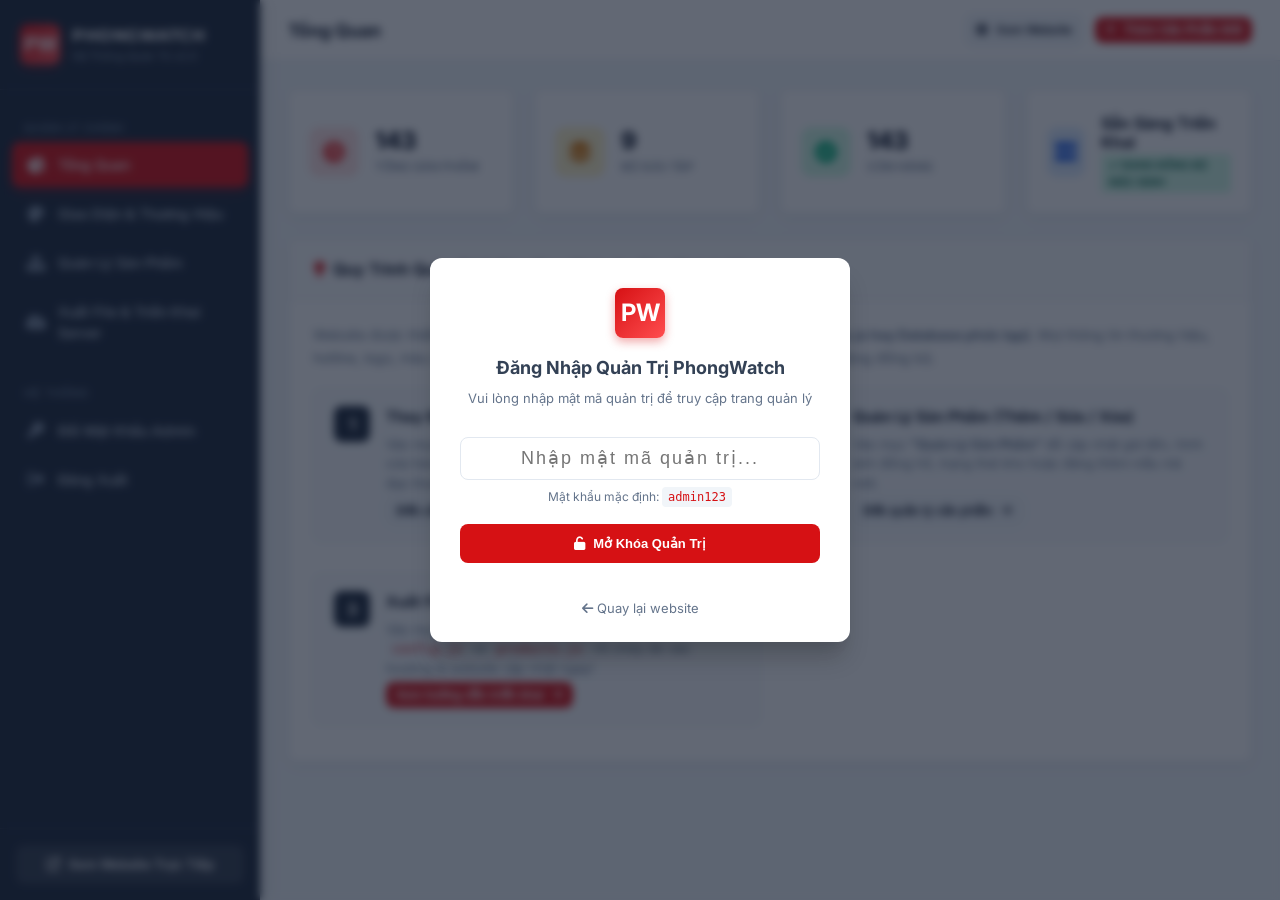
==== admin.html @ e9a29314 "feat: add Cloudflare Pages CI/CD and 1-Click Auto Deploy from Admin" ====
<!DOCTYPE html>
<html lang="vi">
<head>
  <meta charset="UTF-8">
  <meta name="viewport" content="width=device-width, initial-scale=1.0">
  <title>Quản Trị Hệ Thống – PhongWatch Control Panel</title>
  
  <link rel="shortcut icon" href="assets/favicon.png" type="image/png">
  
  <!-- Google Fonts & Font Awesome -->
  <link rel="preconnect" href="https://fonts.googleapis.com">
  <link rel="preconnect" href="https://fonts.gstatic.com" crossorigin>
  <link href="https://fonts.googleapis.com/css2?family=Inter:wght@300;400;500;600;700;800&family=Montserrat:wght@600;700;800&display=swap" rel="stylesheet">
  <link rel="stylesheet" href="https://cdnjs.cloudflare.com/ajax/libs/font-awesome/6.4.2/css/all.min.css">
  
  <!-- Admin Stylesheet -->
  <link rel="stylesheet" href="css/admin.css">
</head>
<body>

  <!-- ========================================================
       AUTH MODAL (PASSCODE LOGIN)
       ======================================================== -->
  <div class="admin-modal-overlay" id="authModal">
    <div class="admin-modal" style="max-width: 420px; text-align: center;">
      <div class="admin-modal-header" style="justify-content: center; flex-direction: column; gap: 8px; border: none; padding-top: 30px;">
        <div class="sidebar-logo-icon" style="margin: 0 auto; width: 50px; height: 50px; font-size: 24px;">PW</div>
        <h3 style="font-size: 18px; margin-top: 8px;">Đăng Nhập Quản Trị PhongWatch</h3>
        <p style="font-size: 13px; color: var(--admin-text-muted);">Vui lòng nhập mật mã quản trị để truy cập trang quản lý</p>
      </div>
      <div class="admin-modal-body" style="padding: 10px 30px 20px;">
        <div class="form-group">
          <input type="password" id="adminPasscodeInput" class="form-control" 
                 placeholder="Nhập mật mã quản trị..." style="text-align: center; font-size: 18px; letter-spacing: 2px;"
                 onkeydown="if(event.key === 'Enter') verifyAdminPasscode()">
          <div class="form-help" style="margin-top: 8px;">Mật khẩu mặc định: <code class="code-badge">admin123</code></div>
        </div>
        <button class="btn btn-primary" style="width: 100%; padding: 12px;" onclick="verifyAdminPasscode()">
          <i class="fa fa-unlock"></i> Mở Khóa Quản Trị
        </button>
      </div>
      <div class="admin-modal-footer" style="justify-content: center; background: none; border: none; padding-bottom: 24px;">
        <a href="index.html" style="font-size: 13px; color: var(--admin-text-muted); text-decoration: none;">
          <i class="fa fa-arrow-left"></i> Quay lại website
        </a>
      </div>
    </div>
  </div>

  <!-- ========================================================
       MAIN ADMIN LAYOUT
       ======================================================== -->
  <div class="admin-layout">
    
    <!-- Sidebar Navigation -->
    <aside class="admin-sidebar" id="adminSidebar">
      <div class="sidebar-header">
        <div class="sidebar-logo-icon">PW</div>
        <div class="sidebar-title">
          <h2>PHONGWATCH</h2>
          <span>Hệ Thống Quản Trị v2.0</span>
        </div>
      </div>

      <nav class="sidebar-nav">
        <div class="nav-section-title">QUẢN LÝ CHÍNH</div>
        <div class="nav-item active" onclick="switchTab('tabOverview', this)">
          <i class="fa fa-chart-pie"></i>
          <span>Tổng Quan</span>
        </div>
        <div class="nav-item" onclick="switchTab('tabTheme', this)">
          <i class="fa fa-palette"></i>
          <span>Giao Diện & Thương Hiệu</span>
        </div>
        <div class="nav-item" onclick="switchTab('tabProducts', this)">
          <i class="fa fa-boxes-stacked"></i>
          <span>Quản Lý Sản Phẩm</span>
        </div>
        <div class="nav-item" onclick="switchTab('tabDeploy', this)">
          <i class="fa fa-cloud-arrow-up"></i>
          <span>Xuất File & Triển Khai Server</span>
        </div>

        <div class="nav-section-title" style="margin-top: 20px;">HỆ THỐNG</div>
        <div class="nav-item" onclick="changeAdminPasscode()">
          <i class="fa fa-key"></i>
          <span>Đổi Mật Khẩu Admin</span>
        </div>
        <div class="nav-item" onclick="adminLogout()">
          <i class="fa fa-right-from-bracket"></i>
          <span>Đăng Xuất</span>
        </div>
      </nav>

      <div class="sidebar-footer">
        <a href="index.html" target="_blank" class="btn-sidebar-view" title="Mở trang chủ website trong tab mới">
          <i class="fa fa-arrow-up-right-from-square"></i> Xem Website Trực Tiếp
        </a>
      </div>
    </aside>

    <!-- Main Content -->
    <main class="admin-main">
      
      <!-- Top Navigation Bar -->
      <header class="admin-topbar">
        <div class="topbar-left">
          <button class="mobile-sidebar-toggle" onclick="toggleMobileSidebar()" title="Menu">
            <i class="fa fa-bars"></i>
          </button>
          <h1 class="topbar-title" id="currentTabTitle">Tổng Quan</h1>
        </div>

        <div class="topbar-actions">
          <a href="index.html" target="_blank" class="btn btn-secondary btn-sm" title="Xem website">
            <i class="fa fa-globe"></i> Xem Website
          </a>
          <button class="btn btn-primary btn-sm" onclick="switchTab('tabProducts', document.querySelectorAll('.sidebar-nav .nav-item')[2]); openAddProductModal()">
            <i class="fa fa-plus"></i> Thêm Sản Phẩm Mới
          </button>
        </div>
      </header>

      <!-- Body Container -->
      <div class="admin-body">

        <!-- ====================================================
             TAB 1: TỔNG QUAN (DASHBOARD)
             ==================================================== -->
        <section class="tab-content active" id="tabOverview">
          <!-- Stats Grid -->
          <div class="stats-grid">
            <div class="stat-card">
              <div class="stat-icon red"><i class="fa fa-clock"></i></div>
              <div class="stat-info">
                <div class="stat-value" id="statTotalProducts">143</div>
                <div class="stat-label">Tổng Sản Phẩm</div>
              </div>
            </div>

            <div class="stat-card">
              <div class="stat-icon gold"><i class="fa fa-layer-group"></i></div>
              <div class="stat-info">
                <div class="stat-value" id="statTotalCollections">9</div>
                <div class="stat-label">Bộ Sưu Tập</div>
              </div>
            </div>

            <div class="stat-card">
              <div class="stat-icon green"><i class="fa fa-circle-check"></i></div>
              <div class="stat-info">
                <div class="stat-value" id="statInStock">143</div>
                <div class="stat-label">Còn Hàng</div>
              </div>
            </div>

            <div class="stat-card">
              <div class="stat-icon blue"><i class="fa fa-server"></i></div>
              <div class="stat-info">
                <div class="stat-value" style="font-size: 16px; font-weight: 700; margin-top: 4px;">Sẵn Sàng Triển Khai</div>
                <div class="stat-label" id="overviewConfigStatus">Đang đồng bộ mặc định</div>
              </div>
            </div>
          </div>

          <!-- Quick Action Guide -->
          <div class="admin-card">
            <div class="card-header">
              <h3><i class="fa fa-lightbulb"></i> Quy Trình Quản Trị & Bàn Giao Website Cho Khách Hàng</h3>
            </div>
            <div class="card-body">
              <p style="margin-bottom: 20px; color: var(--admin-text-muted); font-size: 14px; line-height: 1.6;">
                Website được thiết kế theo kiến trúc <strong>Zero-Dependency (Không cần cài đặt Node.js hay Database phức tạp)</strong>. 
                Mọi thông tin thương hiệu, hotline, logo, màu sắc và danh mục sản phẩm đều được quản lý tập trung và tự động đồng bộ.
              </p>

              <div class="form-grid">
                <div class="deploy-step-card">
                  <div class="deploy-step-number">1</div>
                  <div class="deploy-step-content">
                    <h4>Thay Đổi Giao Diện & Thông Tin Shop</h4>
                    <p>Vào mục <strong>"Giao Diện & Thương Hiệu"</strong> để chỉnh sửa tên cửa hàng, hotline, Zalo, địa chỉ, hoặc chọn màu sắc chủ đạo theo sở thích.</p>
                    <button class="btn btn-secondary btn-sm" onclick="switchTab('tabTheme', document.querySelectorAll('.sidebar-nav .nav-item')[1])">
                      Đến cấu hình giao diện <i class="fa fa-arrow-right"></i>
                    </button>
                  </div>
                </div>

                <div class="deploy-step-card">
                  <div class="deploy-step-number">2</div>
                  <div class="deploy-step-content">
                    <h4>Quản Lý Sản Phẩm (Thêm / Sửa / Xóa)</h4>
                    <p>Vào mục <strong>"Quản Lý Sản Phẩm"</strong> để cập nhật giá tiền, hình ảnh đồng hồ, trạng thái kho hoặc đăng thêm mẫu mã mới.</p>
                    <button class="btn btn-secondary btn-sm" onclick="switchTab('tabProducts', document.querySelectorAll('.sidebar-nav .nav-item')[2])">
                      Đến quản lý sản phẩm <i class="fa fa-arrow-right"></i>
                    </button>
                  </div>
                </div>

                <div class="deploy-step-card">
                  <div class="deploy-step-number">3</div>
                  <div class="deploy-step-content">
                    <h4>Xuất File & Đưa Lên Server / Hosting</h4>
                    <p>Vào mục <strong>"Xuất File & Triển Khai Server"</strong> để tải về 2 file <code class="code-badge">config.js</code> và <code class="code-badge">products.js</code> rồi chép đè vào hosting là website cập nhật ngay!</p>
                    <button class="btn btn-primary btn-sm" onclick="switchTab('tabDeploy', document.querySelectorAll('.sidebar-nav .nav-item')[3])">
                      Xem hướng dẫn triển khai <i class="fa fa-arrow-right"></i>
                    </button>
                  </div>
                </div>
              </div>
            </div>
          </div>
        </section>

        <!-- ====================================================
             TAB 2: GIAO DIỆN & THƯƠNG HIỆU
             ==================================================== -->
        <section class="tab-content" id="tabTheme">
          
          <!-- Card: Theme Colors -->
          <div class="admin-card">
            <div class="card-header">
              <h3><i class="fa fa-palette"></i> Cấu Hình Màu Sắc Thương Hiệu</h3>
              <button class="btn btn-secondary btn-sm" onclick="resetConfigToDefault()">
                <i class="fa fa-rotate-left"></i> Khôi phục màu gốc
              </button>
            </div>
            <div class="card-body">
              <div class="form-grid">
                <!-- Primary Color -->
                <div class="form-group">
                  <label>Màu Chủ Đạo (Primary Color):</label>
                  <div class="color-picker-box">
                    <input type="color" id="themePrimaryColor" class="color-input-preview" value="#d61114">
                    <input type="text" id="themePrimaryHex" class="form-control" style="width: 140px; font-family: monospace;" value="#d61114">
                  </div>
                  <div class="color-presets">
                    <div class="color-chip" style="background:#d61114;" title="Đỏ PhongWatch (Ruby)" onclick="setPrimaryPreset('#d61114')"></div>
                    <div class="color-chip" style="background:#0f52ba;" title="Xanh Sapphire" onclick="setPrimaryPreset('#0f52ba')"></div>
                    <div class="color-chip" style="background:#1e2022;" title="Đen Huyền Bí" onclick="setPrimaryPreset('#1e2022')"></div>
                    <div class="color-chip" style="background:#0d7e5d;" title="Xanh Emerald" onclick="setPrimaryPreset('#0d7e5d')"></div>
                    <div class="color-chip" style="background:#7c2d12;" title="Nâu Hổ Phách" onclick="setPrimaryPreset('#7c2d12')"></div>
                    <div class="color-chip" style="background:#6366f1;" title="Tím Indigo" onclick="setPrimaryPreset('#6366f1')"></div>
                  </div>
                  <div class="form-help">Màu áp dụng cho nút Mua ngay, Giỏ hàng, Thẻ giảm giá và các thành phần chính.</div>
                </div>

                <!-- Gold / Accent Color -->
                <div class="form-group">
                  <label>Màu Điểm Nhấn / Vàng Kim (Gold Accent):</label>
                  <div class="color-picker-box">
                    <input type="color" id="themeGoldColor" class="color-input-preview" value="#c89b3c">
                    <input type="text" id="themeGoldHex" class="form-control" style="width: 140px; font-family: monospace;" value="#c89b3c">
                  </div>
                  <div class="color-presets">
                    <div class="color-chip" style="background:#c89b3c;" title="Vàng Hoàng Gia" onclick="setGoldPreset('#c89b3c')"></div>
                    <div class="color-chip" style="background:#dfb15b;" title="Vàng Ánh Kim Sáng" onclick="setGoldPreset('#dfb15b')"></div>
                    <div class="color-chip" style="background:#e67e22;" title="Cam Luxury" onclick="setGoldPreset('#e67e22')"></div>
                    <div class="color-chip" style="background:#3b82f6;" title="Xanh Cyan Accent" onclick="setGoldPreset('#3b82f6')"></div>
                  </div>
                  <div class="form-help">Màu áp dụng cho icon vương miện, viền luxury, ngôi sao đánh giá.</div>
                </div>
              </div>

              <!-- Live Preview Widget -->
              <div class="live-preview-widget">
                <div style="font-size: 12px; font-weight: 700; text-transform: uppercase; color: var(--admin-text-muted); margin-bottom: 10px;">
                  Xem trước trực quan khi đổi màu (Live Preview)
                </div>
                <div class="preview-bar" id="previewHeaderBar">
                  <div style="display: flex; align-items: center; gap: 8px;">
                    <i class="fa fa-gem" id="previewGoldText" style="color: #c89b3c;"></i>
                    <strong style="font-size: 13px;">MEN'S WATCH - ĐỒNG HỒ CHÍNH HÃNG</strong>
                  </div>
                  <div class="preview-buttons">
                    <span id="previewPrimaryBadge" style="background-color: #d61114; color: #fff; padding: 2px 8px; border-radius: 4px; font-size: 11px; font-weight: 700;">-24% SALE</span>
                    <button id="previewPrimaryBtn" class="btn btn-sm" style="background-color: #d61114; color: #fff;">MUA NGAY</button>
                  </div>
                </div>
              </div>
            </div>
          </div>

          <!-- Card: Brand Identity -->
          <div class="admin-card">
            <div class="card-header">
              <h3><i class="fa fa-tag"></i> Thông Tin Thương Hiệu & Logo</h3>
            </div>
            <div class="card-body">
              <div class="form-grid">
                <div class="form-group">
                  <label>Tên Cửa Hàng / Thương Hiệu:</label>
                  <input type="text" id="cfgBrandName" class="form-control" placeholder="PHONGWATCH">
                </div>

                <div class="form-group">
                  <label>Khẩu Hiệu / Tagline:</label>
                  <input type="text" id="cfgTagline" class="form-control" placeholder="ĐỒNG HỒ CHÍNH HÃNG">
                </div>

                <div class="form-group" style="grid-column: 1 / -1;">
                  <label>Slogan Đầu Trang (Header Topbar):</label>
                  <input type="text" id="cfgSlogan" class="form-control" placeholder="Men's Watch - Đồng Hồ Chính Hãng Giá Tốt">
                </div>

                <div class="form-group">
                  <label>Đường Dẫn Ảnh Logo (Logo URL):</label>
                  <div style="display: flex; gap: 8px;">
                    <input type="text" id="cfgLogoUrl" class="form-control" placeholder="https://.../logo.png">
                    <label class="btn btn-secondary" style="white-space: nowrap; cursor: pointer;">
                      <i class="fa fa-upload"></i> Chọn Ảnh
                      <input type="file" accept="image/*" style="display: none;" onchange="handleLocalImageUpload(event, 'cfgLogoUrl')">
                    </label>
                  </div>
                </div>

                <div class="form-group">
                  <label>Đường Dẫn Favicon (Biểu Tượng Tab Trình Duyệt):</label>
                  <div style="display: flex; gap: 8px;">
                    <input type="text" id="cfgFaviconUrl" class="form-control" placeholder="https://.../favicon.png">
                    <label class="btn btn-secondary" style="white-space: nowrap; cursor: pointer;">
                      <i class="fa fa-upload"></i> Chọn Ảnh
                      <input type="file" accept="image/*" style="display: none;" onchange="handleLocalImageUpload(event, 'cfgFaviconUrl')">
                    </label>
                  </div>
                </div>
              </div>
            </div>
          </div>

          <!-- Card: Contact & Socials -->
          <div class="admin-card">
            <div class="card-header">
              <h3><i class="fa fa-phone"></i> Thông Tin Liên Hệ & Mạng Xã Hội</h3>
            </div>
            <div class="card-body">
              <div class="form-grid">
                <div class="form-group">
                  <label>Hotline Hiển Thị:</label>
                  <input type="text" id="cfgHotline" class="form-control" placeholder="0888.477.774" oninput="autoSyncHotline(this.value)">
                  <div class="form-help">Tự động đồng bộ số quay và cập nhật toàn bộ nút Gọi trên website</div>
                </div>

                <div class="form-group">
                  <label>Hotline Quay Số (Không có dấu chấm):</label>
                  <input type="text" id="cfgHotlineTel" class="form-control" placeholder="0888477774">
                </div>

                <div class="form-group">
                  <label>Số Zalo Hiển Thị:</label>
                  <input type="text" id="cfgZalo" class="form-control" placeholder="0988.922.330" oninput="autoSyncZalo(this.value)">
                  <div class="form-help">Nhập số Zalo sẽ tự tạo link zalo.me và cập nhật tất cả nút Zalo trên web</div>
                </div>

                <div class="form-group">
                  <label>Link Nhắn Zalo:</label>
                  <input type="text" id="cfgZaloLink" class="form-control" placeholder="https://zalo.me/0988922330">
                </div>

                <div class="form-group">
                  <label>Email Hỗ Trợ Khách Hàng:</label>
                  <input type="email" id="cfgEmail" class="form-control" placeholder="phongwatch.hcm@gmail.com">
                </div>

                <div class="form-group">
                  <label>Fanpage Facebook:</label>
                  <input type="text" id="cfgFacebook" class="form-control" placeholder="https://www.facebook.com/PhongWatches" oninput="autoSyncFacebook(this.value)">
                </div>

                <div class="form-group" style="grid-column: 1 / -1;">
                  <label>Địa Chỉ Cửa Hàng:</label>
                  <input type="text" id="cfgAddress" class="form-control" placeholder="357 Bình Thành, P. Bình Hưng Hòa B, Q. Bình Tân, TP. Hồ Chí Minh">
                </div>

                <div class="form-group" style="grid-column: 1 / -1;">
                  <label>Ghi Chú Địa Chỉ:</label>
                  <input type="text" id="cfgAddressNote" class="form-control" placeholder="(Tất cả các mẫu vui lòng liên hệ trước để đặt hàng)">
                </div>

                <div class="form-group" style="grid-column: 1 / -1;">
                  <label>Mã Nhúng Bản Đồ Google Maps (iframe src):</label>
                  <input type="text" id="cfgMapUrl" class="form-control" placeholder="https://www.google.com/maps/embed?pb=...">
                </div>
              </div>
            </div>
          </div>

          <!-- Card: SEO -->
          <div class="admin-card">
            <div class="card-header">
              <h3><i class="fa fa-magnifying-glass"></i> Cấu Hình SEO & Tiêu Đề Website</h3>
            </div>
            <div class="card-body">
              <div class="form-group">
                <label>Tiêu Đề Trang Chủ (Page Title):</label>
                <input type="text" id="cfgSeoTitle" class="form-control" placeholder="Đồng Hồ Chính Hãng – PhongWatch">
              </div>
              <div class="form-group">
                <label>Mô Tả Trang Web (Meta Description):</label>
                <textarea id="cfgSeoDesc" class="form-control" rows="3" placeholder="PhongWatch - Hệ thống phân phối đồng hồ chính hãng giá tốt tại Việt Nam..."></textarea>
              </div>
              <div class="form-group">
                <label>Từ Khóa SEO (Keywords):</label>
                <input type="text" id="cfgSeoKeywords" class="form-control" placeholder="đồng hồ chính hãng, đồng hồ nam, carnival, seiko...">
              </div>
            </div>
          </div>

          <!-- Save Actions -->
          <div style="display: flex; gap: 12px; justify-content: flex-end; margin-bottom: 40px;">
            <button class="btn btn-secondary" onclick="resetConfigToDefault()">
              <i class="fa fa-rotate-left"></i> Khôi Phục Mặc Định
            </button>
            <button class="btn btn-primary" onclick="saveThemeAndBrandConfig()" style="padding: 12px 28px; font-size: 14px;">
              <i class="fa fa-floppy-disk"></i> Lưu Cấu Hình Giao Diện
            </button>
          </div>
        </section>

        <!-- ====================================================
             TAB 3: QUẢN LÝ SẢN PHẨM
             ==================================================== -->
        <section class="tab-content" id="tabProducts">
          
          <div class="admin-card">
            <div class="card-header">
              <h3><i class="fa fa-boxes-stacked"></i> Danh Sách Sản Phẩm</h3>
              <div style="display: flex; gap: 10px;">
                <button class="btn btn-secondary btn-sm" onclick="resetProductsToDefault()" title="Khôi phục danh sách 143 sản phẩm gốc">
                  <i class="fa fa-rotate-left"></i> Khôi phục 143 mẫu gốc
                </button>
                <button class="btn btn-primary btn-sm" onclick="openAddProductModal()">
                  <i class="fa fa-plus"></i> Thêm Sản Phẩm Mới
                </button>
              </div>
            </div>

            <div class="card-body">
              <!-- Toolbar -->
              <div class="table-toolbar">
                <div class="table-search-group">
                  <input type="text" id="productSearchInput" class="form-control" placeholder="Tìm theo tên sản phẩm, mã SKU...">
                </div>

                <div style="display: flex; gap: 8px; flex-wrap: wrap;">
                  <!-- Vendor filter -->
                  <select id="filterVendorSelect" class="form-control" style="width: 160px;">
                    <option value="all">Tất cả thương hiệu</option>
                    <option value="OLYM PIANUS">OLYM PIANUS</option>
                    <option value="CARNIVAL">CARNIVAL</option>
                    <option value="BENTLEY">BENTLEY</option>
                    <option value="SEIKO">SEIKO</option>
                    <option value="CITIZEN">CITIZEN</option>
                    <option value="ORIENT">ORIENT</option>
                    <option value="TISSOT">TISSOT</option>
                    <option value="ALEXANDER FERROS">ALEXANDER FERROS</option>
                  </select>

                  <!-- Collection filter -->
                  <select id="filterCollectionSelect" class="form-control" style="width: 170px;">
                    <option value="all">Tất cả danh mục</option>
                    <option value="OLYM PIANUS">OLYM PIANUS</option>
                    <option value="ALEXANDER FERROS">ALEXANDER FERROS</option>
                    <option value="CARNIVAL">CARNIVAL</option>
                    <option value="ĐỒNG HỒ NỮ CARNIVAL">ĐỒNG HỒ NỮ CARNIVAL</option>
                    <option value="ĐỒNG HỒ BENTLEY">ĐỒNG HỒ BENTLEY</option>
                    <option value="SEIKO">SEIKO</option>
                    <option value="SUN AND MOON">SUN AND MOON</option>
                    <option value="TISSOT - THUỴ SỸ">TISSOT - THUỴ SỸ</option>
                    <option value="ĐỒNG HỒ NỮ">ĐỒNG HỒ NỮ</option>
                  </select>

                  <!-- Stock filter -->
                  <select id="filterStockSelect" class="form-control" style="width: 130px;">
                    <option value="all">Tất cả kho</option>
                    <option value="in_stock">Còn hàng</option>
                    <option value="out_of_stock">Tạm hết</option>
                  </select>
                </div>
              </div>

              <!-- Product Table -->
              <div class="product-table-wrapper">
                <table class="admin-table">
                  <thead>
                    <tr>
                      <th style="width: 70px; text-align: center;">Hình Ảnh</th>
                      <th>Tên & Mã Đồng Hồ</th>
                      <th>Thương Hiệu</th>
                      <th>Danh Mục</th>
                      <th>Giá Bán</th>
                      <th>Trạng Thái</th>
                      <th style="width: 120px; text-align: center;">Thao Tác</th>
                    </tr>
                  </thead>
                  <tbody id="productsTableBody">
                    <!-- Populated by admin.js -->
                  </tbody>
                </table>
              </div>

              <!-- Pagination -->
              <div class="table-pagination">
                <div style="font-size: 13px; color: var(--admin-text-muted);" id="productCountInfo">
                  Hiển thị sản phẩm...
                </div>
                <div class="pagination-controls" id="paginationControls">
                  <!-- Pagination buttons -->
                </div>
              </div>

            </div>
          </div>

        </section>

        <!-- ====================================================
             TAB 4: XUẤT FILE & TRIỂN KHAI SERVER / CLOUDFLARE
             ==================================================== -->
        <section class="tab-content" id="tabDeploy">
          
          <!-- CLOUDFLARE PAGES CI/CD & 1-CLICK DEPLOY CARD -->
          <div class="cf-deploy-card">
            <div class="cf-card-header">
              <div style="display: flex; align-items: center; gap: 14px;">
                <div style="width: 46px; height: 46px; border-radius: 10px; background: #f38020; color: #fff; display: flex; align-items: center; justify-content: center; font-size: 24px; box-shadow: 0 4px 12px rgba(243, 128, 32, 0.35);">
                  <i class="fa-brands fa-cloudflare"></i>
                </div>
                <div>
                  <h3 style="color: #9a3412; font-size: 18px; margin: 0; display: flex; align-items: center; gap: 10px;">
                    Tự Động Triển Khai Cloudflare Pages
                    <span style="background: #10b981; color: #fff; font-size: 11px; font-weight: 700; padding: 3px 10px; border-radius: 20px; letter-spacing: 0.5px;">CI/CD AUTO</span>
                  </h3>
                  <p style="font-size: 13px; color: #7c2d12; margin: 3px 0 0;">
                    Kết nối GitHub &rarr; Mỗi khi bạn <strong>Push code</strong> hoặc <strong>Lưu cấu hình</strong>, Cloudflare tự động Deploy bản mới ra toàn cầu trong 15-30 giây!
                  </p>
                </div>
              </div>
              <div style="display: flex; gap: 8px;">
                <a href="https://dash.cloudflare.com" target="_blank" rel="noopener noreferrer" class="btn btn-secondary btn-sm" style="border-color: #fdba74; color: #9a3412; background: #fff;">
                  <i class="fa-solid fa-arrow-up-right-from-square"></i> Mở Cloudflare Dashboard
                </a>
              </div>
            </div>

            <div class="cf-card-body">
              
              <!-- 1-Click Deploy Panel -->
              <div style="background: #fff; border: 1px solid #fed7aa; border-radius: 8px; padding: 20px; margin-bottom: 24px; box-shadow: 0 2px 10px rgba(243, 128, 32, 0.05);">
                <div style="display: flex; align-items: center; justify-content: space-between; margin-bottom: 14px; flex-wrap: wrap; gap: 10px;">
                  <h4 style="font-size: 16px; font-weight: 700; color: #1e293b; margin: 0; display: flex; align-items: center; gap: 8px;">
                    <i class="fa-brands fa-github" style="font-size: 20px;"></i> 1-Click Đẩy Lên GitHub & Auto Deploy Cloudflare
                  </h4>
                  <span style="font-size: 12px; color: var(--admin-text-muted);">
                    <i class="fa fa-shield-halved" style="color: #10b981;"></i> Token được lưu bảo mật trong trình duyệt
                  </span>
                </div>

                <div class="form-grid" style="grid-template-columns: 1fr 1fr 2fr; gap: 14px; margin-bottom: 16px;">
                  <div class="form-group" style="margin: 0;">
                    <label style="font-size: 12px; font-weight: 600; color: #475569;">GitHub Repository:</label>
                    <input type="text" id="cfGithubRepo" class="form-control" value="hanzozo2202/jinwatch-web" placeholder="owner/repo">
                  </div>
                  <div class="form-group" style="margin: 0;">
                    <label style="font-size: 12px; font-weight: 600; color: #475569;">Nhánh (Branch):</label>
                    <input type="text" id="cfGithubBranch" class="form-control" value="main" placeholder="main">
                  </div>
                  <div class="form-group" style="margin: 0;">
                    <label style="font-size: 12px; font-weight: 600; color: #475569; display: flex; justify-content: space-between;">
                      <span>GitHub Personal Access Token (PAT):</span>
                      <a href="https://github.com/settings/tokens/new?scopes=repo&description=PhongWatch_Admin_Deploy" target="_blank" rel="noopener noreferrer" style="color: var(--admin-info); text-decoration: underline; font-weight: 400;">
                        Tạo token nhanh (30s)
                      </a>
                    </label>
                    <div style="display: flex; gap: 8px;">
                      <input type="password" id="cfGithubToken" class="form-control" placeholder="ghp_xxxxxxxxxxxxxxxxxxxx" style="letter-spacing: 1px;">
                      <button type="button" class="btn btn-secondary" onclick="toggleGithubTokenVisibility()" title="Ẩn/Hiện token" style="padding: 0 12px;">
                        <i class="fa fa-eye" id="cfTokenEyeIcon"></i>
                      </button>
                      <button type="button" class="btn btn-secondary" onclick="saveGitHubDeploySettings()" title="Lưu token">
                        <i class="fa fa-save"></i> Lưu
                      </button>
                    </div>
                  </div>
                </div>

                <!-- Action Buttons -->
                <div style="display: flex; gap: 12px; flex-wrap: wrap; margin-bottom: 16px;">
                  <button type="button" class="btn btn-primary" onclick="triggerCloudflareDeploy(false)" style="background: linear-gradient(135deg, #f38020, #ea580c); border: none; padding: 12px 20px; font-weight: 600; box-shadow: 0 4px 12px rgba(243, 128, 32, 0.3);">
                    <i class="fa fa-rocket"></i> ĐẨY CONFIG (config.js) LÊN GITHUB & AUTO DEPLOY
                  </button>
                  <button type="button" class="btn btn-primary" onclick="triggerCloudflareDeploy(true)" style="background: linear-gradient(135deg, #c89b3c, #b48328); border: none; padding: 12px 20px; font-weight: 600; box-shadow: 0 4px 12px rgba(200, 155, 60, 0.3);">
                    <i class="fa fa-boxes-packing"></i> ĐẨY CẢ CONFIG & SẢN PHẨM LÊN GITHUB
                  </button>
                  <button type="button" class="btn btn-secondary" onclick="clearCfDeployTerminal()" style="padding: 12px 16px;" title="Xóa lịch sử log">
                    <i class="fa fa-eraser"></i> Xóa Log
                  </button>
                </div>

                <!-- Terminal Log Display -->
                <div>
                  <div style="display: flex; justify-content: space-between; align-items: center; margin-bottom: 6px;">
                    <span style="font-size: 12px; font-weight: 600; color: #475569;">
                      <i class="fa fa-terminal"></i> Trạng Thái Triển Khai Real-time:
                    </span>
                    <span id="cfDeployStatusBadge" style="font-size: 11px; padding: 2px 8px; border-radius: 12px; background: #e2e8f0; color: #475569;">
                      Chờ lệnh...
                    </span>
                  </div>
                  <div class="cf-terminal-log" id="cfDeployTerminal">PhongWatch Deploy System v2.0 ready.
Nhấn nút "ĐẨY CONFIG LÊN GITHUB & AUTO DEPLOY" để tự động cập nhật website lên Cloudflare Pages.</div>
                </div>

              </div>

              <!-- Setup Cloudflare Pages Git Guide -->
              <h4 style="font-size: 15px; font-weight: 700; margin-bottom: 14px; color: #1e293b; display: flex; align-items: center; gap: 8px;">
                <i class="fa fa-circle-nodes" style="color: #f38020;"></i> Hướng Dẫn Kết Nối Cloudflare Pages Với GitHub (Chỉ cần làm 1 lần duy nhất)
              </h4>

              <div class="cf-step-card">
                <div class="cf-step-num">1</div>
                <div class="cf-step-content">
                  <h5>Đăng Nhập Cloudflare & Tạo Dự Án Pages Mới</h5>
                  <p>Truy cập <a href="https://dash.cloudflare.com" target="_blank" rel="noopener noreferrer" style="color: #f38020; font-weight: 600; text-decoration: underline;">dash.cloudflare.com</a> &rarr; Menu trái chọn <strong>Workers & Pages</strong> &rarr; Bấm <strong>Create application</strong> &rarr; Chọn tab <strong>Pages</strong> &rarr; Bấm nút <strong>Connect to Git</strong>.</p>
                </div>
              </div>

              <div class="cf-step-card">
                <div class="cf-step-num">2</div>
                <div class="cf-step-content">
                  <h5>Ủy Quyền GitHub & Chọn Repository</h5>
                  <p>Chọn tài khoản GitHub của bạn (cấp quyền truy cập nếu lần đầu), sau đó tìm và chọn repository: <code class="code-badge" style="color: #f38020; font-weight: 700;">hanzozo2202/jinwatch-web</code> &rarr; Bấm <strong>Begin setup</strong>.</p>
                </div>
              </div>

              <div class="cf-step-card">
                <div class="cf-step-num">3</div>
                <div class="cf-step-content">
                  <h5>Cấu Hình Build Cực Kỳ Đơn Giản (Static Site)</h5>
                  <p>
                    - <strong>Project name:</strong> <code>jinwatch</code> (hoặc tên bạn thích)<br>
                    - <strong>Production branch:</strong> <code>main</code><br>
                    - <strong>Framework preset:</strong> <code>None</code> (Trang tĩnh thuần)<br>
                    - <strong>Build command:</strong> <em>(để trống hoàn toàn)</em><br>
                    - <strong>Build output directory:</strong> <code>/</code> <em>(hoặc để trống)</em>
                  </p>
                </div>
              </div>

              <div class="cf-step-card">
                <div class="cf-step-num">4</div>
                <div class="cf-step-content">
                  <h5>Nhấn "Save and Deploy" & Tận Hưởng Tự Động Hóa 100%</h5>
                  <p>Cloudflare sẽ tự động kéo code, cấp phát tên miền <code>https://jinwatch-xxx.pages.dev</code> và chứng chỉ SSL HTTPS miễn phí. Kể từ lúc này, bất kỳ lần nào bạn chạy lệnh <code>git push jin main</code> hoặc ấn nút <strong>1-Click Deploy</strong> ở trên, Cloudflare Pages sẽ <strong>tự động nhận diện và cập nhật website ngay lập tức trong 15-30 giây!</strong></p>
                </div>
              </div>

              <!-- Terminal Command Guide For Developers -->
              <div style="background: #f1f5f9; border-radius: 8px; padding: 16px; margin-top: 18px; border-left: 4px solid #3b82f6;">
                <h5 style="font-size: 13px; font-weight: 700; color: #1e293b; margin-bottom: 6px;">
                  <i class="fa fa-terminal" style="color: #3b82f6;"></i> Cách Deploy Nhanh Bằng Lệnh Git Từ Máy Tính:
                </h5>
                <pre style="background: #1e293b; color: #f8fafc; padding: 12px 14px; border-radius: 6px; font-size: 13px; font-family: monospace; overflow-x: auto; margin: 0;">git add .
git commit -m "Cập nhật cấu hình & giao diện"
git push jin main</pre>
                <div style="font-size: 12px; color: #64748b; margin-top: 6px;">
                  Cloudflare Pages sẽ tự động kích hoạt tiến trình triển khai ngay khi lệnh push hoàn tất!
                </div>
              </div>

            </div>
          </div>

          <!-- MANUAL DOWNLOAD BACKUP CARD -->
          <div class="admin-card">
            <div class="card-header">
              <h3><i class="fa fa-download"></i> Tải Về File Cập Nhật Dự Phòng (Thủ Công)</h3>
            </div>
            <div class="card-body">
              <p style="margin-bottom: 24px; color: var(--admin-text-muted); font-size: 14px; line-height: 1.6;">
                Nếu bạn muốn lưu trữ bản sao lưu trên máy tính hoặc tải lên các Hosting truyền thống khác (cPanel, VPS), bạn có thể tải 3 file bên dưới:
              </p>

              <!-- Download Action Cards -->
              <div class="form-grid" style="margin-bottom: 30px;">
                <div style="border: 1px solid var(--admin-border); border-radius: var(--admin-radius); padding: 24px; background: #fff; text-align: center;">
                  <i class="fa fa-file-code" style="font-size: 40px; color: var(--admin-accent); margin-bottom: 12px; display: block;"></i>
                  <h4 style="font-size: 16px; margin-bottom: 6px;">1. File Cấu Hình Giao Diện</h4>
                  <p style="font-size: 13px; color: var(--admin-text-muted); margin-bottom: 16px;">
                    Chứa màu sắc, logo, hotline, địa chỉ và thông tin thương hiệu.
                  </p>
                  <button class="btn btn-primary" onclick="downloadConfigFile()" style="width: 100%;">
                    <i class="fa fa-download"></i> Tải Về config.js
                  </button>
                  <div style="font-size: 11px; color: var(--admin-text-muted); margin-top: 8px;">
                    Vị trí đặt: Thư mục gốc website
                  </div>
                </div>

                <div style="border: 1px solid var(--admin-border); border-radius: var(--admin-radius); padding: 24px; background: #fff; text-align: center;">
                  <i class="fa fa-boxes-stacked" style="font-size: 40px; color: var(--admin-gold); margin-bottom: 12px; display: block;"></i>
                  <h4 style="font-size: 16px; margin-bottom: 6px;">2. File Danh Mục Sản Phẩm</h4>
                  <p style="font-size: 13px; color: var(--admin-text-muted); margin-bottom: 16px;">
                    Chứa toàn bộ danh sách sản phẩm, giá bán, hình ảnh và phân loại.
                  </p>
                  <button class="btn btn-primary" onclick="downloadProductsJsFile()" style="width: 100%; background-color: var(--admin-gold);">
                    <i class="fa fa-download"></i> Tải Về data/products.js
                  </button>
                  <div style="font-size: 11px; color: var(--admin-text-muted); margin-top: 8px;">
                    Vị trí đặt: Thư mục <code class="code-badge">data/</code> của website
                  </div>
                </div>

                <div style="border: 1px solid var(--admin-border); border-radius: var(--admin-radius); padding: 24px; background: #fff; text-align: center;">
                  <i class="fa fa-database" style="font-size: 40px; color: var(--admin-info); margin-bottom: 12px; display: block;"></i>
                  <h4 style="font-size: 16px; margin-bottom: 6px;">3. File Dữ Liệu Gốc JSON</h4>
                  <p style="font-size: 13px; color: var(--admin-text-muted); margin-bottom: 16px;">
                    Dùng để sao lưu dự phòng (backup) hoặc đồng bộ cơ sở dữ liệu nếu cần.
                  </p>
                  <button class="btn btn-secondary" onclick="downloadProductsJsonFile()" style="width: 100%;">
                    <i class="fa fa-download"></i> Tải Về products.json
                  </button>
                  <div style="font-size: 11px; color: var(--admin-text-muted); margin-top: 8px;">
                    Vị trí đặt: Thư mục <code class="code-badge">data/</code>
                  </div>
                </div>
              </div>

              <!-- Step by Step Instructions -->
              <h4 style="font-size: 16px; font-weight: 700; margin-bottom: 16px;">
                <i class="fa fa-list-check" style="color: var(--admin-accent);"></i> Các Phương Án Hosting Khác:
              </h4>

              <div class="deploy-step-card">
                <div class="deploy-step-number"><i class="fa fa-server" style="font-size: 14px;"></i></div>
                <div class="deploy-step-content">
                  <h4>Hosting cPanel / DirectAdmin (Phổ biến tại Việt Nam)</h4>
                  <p>1. Đăng nhập vào cPanel &gt; File Manager &gt; mở thư mục <code class="code-badge">public_html</code>.</p>
                  <p>2. Upload toàn bộ thư mục website này lên đó.</p>
                  <p>3. Khi có thay đổi: Chỉ cần upload đè 2 file <code class="code-badge">config.js</code> và <code class="code-badge">data/products.js</code> là xong!</p>
                </div>
              </div>

              <div class="deploy-step-card">
                <div class="deploy-step-number"><i class="fa fa-bolt" style="font-size: 14px;"></i></div>
                <div class="deploy-step-content">
                  <h4>Triển Khai Trên Vercel / Netlify</h4>
                  <p>1. Kéo thả thư mục website vào <strong>Vercel</strong> hoặc <strong>Netlify Drop</strong>.</p>
                  <p>2. Hệ thống cấp ngay tên miền và SSL miễn phí vĩnh viễn.</p>
                </div>
              </div>

              <div class="deploy-step-card">
                <div class="deploy-step-number"><i class="fa fa-terminal" style="font-size: 14px;"></i></div>
                <div class="deploy-step-content">
                  <h4>Chạy Trên VPS Linux (Nginx / Apache)</h4>
                  <p>1. Copy toàn bộ website vào thư mục <code class="code-badge">/var/www/html/phongwatch</code>.</p>
                  <p>2. Trỏ VirtualHost của Nginx hoặc Apache tới thư mục đó.</p>
                </div>
              </div>

            </div>
          </div>

        </section>

      </div>
    </main>

  </div>

  <!-- ========================================================
       MODAL THÊM / CHỈNH SỬA SẢN PHẨM
       ======================================================== -->
  <div class="admin-modal-overlay" id="productModalOverlay">
    <div class="admin-modal">
      <div class="admin-modal-header">
        <h3 id="productModalTitle">Thêm Sản Phẩm Mới</h3>
        <button class="modal-close-btn" onclick="closeProductModal()"><i class="fa fa-times"></i></button>
      </div>

      <div class="admin-modal-body">
        <div class="form-grid">
          <!-- ID / SKU -->
          <div class="form-group">
            <label>Mã Sản Phẩm (SKU / ID): <span class="required">*</span></label>
            <input type="text" id="prodId" class="form-control" placeholder="PW1035326">
          </div>

          <!-- Vendor -->
          <div class="form-group">
            <label>Thương Hiệu: <span class="required">*</span></label>
            <select id="prodVendor" class="form-control">
              <option value="OLYM PIANUS">OLYM PIANUS</option>
              <option value="CARNIVAL">CARNIVAL</option>
              <option value="BENTLEY">BENTLEY</option>
              <option value="SEIKO">SEIKO</option>
              <option value="CITIZEN">CITIZEN</option>
              <option value="ORIENT">ORIENT</option>
              <option value="TISSOT">TISSOT</option>
              <option value="ALEXANDER FERROS">ALEXANDER FERROS</option>
              <option value="ĐỒNG HỒ NỮ">ĐỒNG HỒ NỮ</option>
            </select>
          </div>

          <!-- Name -->
          <div class="form-group" style="grid-column: 1 / -1;">
            <label>Tên Sản Phẩm Đầy Đủ: <span class="required">*</span></label>
            <input type="text" id="prodName" class="form-control" placeholder="Ví dụ: Olym Pianus Fusion OP990-45ADDGS-GL-T ( OP990-45 )">
          </div>

          <!-- Collection -->
          <div class="form-group">
            <label>Bộ Sưu Tập / Danh Mục Hiển Thị: <span class="required">*</span></label>
            <select id="prodCollection" class="form-control">
              <option value="OLYM PIANUS">OLYM PIANUS</option>
              <option value="ALEXANDER FERROS">ALEXANDER FERROS</option>
              <option value="CARNIVAL">CARNIVAL</option>
              <option value="ĐỒNG HỒ NỮ CARNIVAL">ĐỒNG HỒ NỮ CARNIVAL</option>
              <option value="ĐỒNG HỒ BENTLEY">ĐỒNG HỒ BENTLEY</option>
              <option value="SEIKO">SEIKO</option>
              <option value="SUN AND MOON">SUN AND MOON</option>
              <option value="TISSOT - THUỴ SỸ">TISSOT - THUỴ SỸ</option>
              <option value="ĐỒNG HỒ NỮ">ĐỒNG HỒ NỮ</option>
            </select>
          </div>

          <!-- Gender -->
          <div class="form-group">
            <label>Phân Loại Giới Tính:</label>
            <select id="prodGender" class="form-control">
              <option value="Nam">Nam</option>
              <option value="Nữ">Nữ</option>
              <option value="Đôi">Cặp đôi</option>
            </select>
          </div>

          <!-- Price Num -->
          <div class="form-group">
            <label>Giá Bán Thực Tế (VNĐ): <span class="required">*</span></label>
            <input type="number" id="prodPriceNum" class="form-control" placeholder="Ví dụ: 6700000">
            <div class="form-help">Hệ thống sẽ tự định dạng thành 6,700,000₫</div>
          </div>

          <!-- Original Price Num -->
          <div class="form-group">
            <label>Giá Gốc / Niêm Yết (VNĐ):</label>
            <input type="number" id="prodOrigPriceNum" class="form-control" placeholder="Ví dụ: 8800000">
            <div class="form-help">Dùng để tự động tính % giảm giá sale</div>
          </div>

          <!-- Image & Multi-Angle Gallery -->
          <div class="form-group" style="grid-column: 1 / -1;">
            <label>Ảnh Đại Diện Chính (Cover Image): <span class="required">*</span></label>
            <div style="display: flex; gap: 8px;">
              <input type="text" id="prodImage" class="form-control" placeholder="assets/products/... hoặc dán link ảnh web" oninput="syncMainImageToGallery(this.value)">
              <label class="btn btn-secondary" style="white-space: nowrap; cursor: pointer;">
                <i class="fa fa-image"></i> Chọn Ảnh Từ Máy
                <input type="file" accept="image/*" style="display: none;" onchange="handleLocalImageUpload(event, 'prodImage')">
              </label>
            </div>
          </div>

          <!-- Multi-angle photo gallery -->
          <div class="form-group" style="grid-column: 1 / -1; background: #f8fafc; border: 1px dashed #cbd5e1; border-radius: 8px; padding: 16px;">
            <label style="display: flex; justify-content: space-between; align-items: center; margin-bottom: 10px;">
              <span><i class="fa fa-images text-gold"></i> <strong>Bộ Sưu Tập Hình Ảnh (Nhiều Góc Cạnh Sản Phẩm):</strong></span>
              <label class="btn btn-primary btn-sm" style="cursor: pointer;">
                <i class="fa fa-plus"></i> Thêm nhiều ảnh từ máy
                <input type="file" accept="image/*" multiple style="display: none;" onchange="handleMultipleGalleryUpload(event)">
              </label>
            </label>
            
            <div style="display: flex; gap: 8px; margin-bottom: 12px;">
              <input type="text" id="addGalleryUrlInput" class="form-control" placeholder="Dán link ảnh góc cạnh khác (mặt sau lộ đáy, núm vặn, lên tay...)...">
              <button type="button" class="btn btn-secondary" onclick="addManualGalleryImage()">
                <i class="fa fa-plus"></i> Thêm Link
              </button>
            </div>

            <div id="galleryPreviewContainer" style="display: flex; gap: 10px; flex-wrap: wrap; min-height: 50px; align-items: center;">
              <!-- Rendered thumbnail chips with delete button -->
            </div>
            <div class="form-help" style="margin-top: 6px;">
              Khách hàng xem sản phẩm này sẽ thấy đầy đủ các góc chụp và có thể click phóng to hoặc chuyển góc xem mượt mà.
            </div>
          </div>

          <!-- Stock & Rating -->
          <div class="form-group">
            <label>Tình Trạng Kho Hàng:</label>
            <select id="prodStock" class="form-control">
              <option value="true">Còn Hàng</option>
              <option value="false">Tạm Hết Hàng</option>
            </select>
          </div>

          <div class="form-group">
            <label>Đánh Giá Sao (1 - 5 sao):</label>
            <select id="prodRating" class="form-control">
              <option value="5">5 Sao (Tuyệt vời)</option>
              <option value="4">4 Sao (Rất tốt)</option>
              <option value="3">3 Sao (Bình thường)</option>
            </select>
          </div>
        </div>
      </div>

      <div class="admin-modal-footer">
        <button class="btn btn-secondary" onclick="closeProductModal()">Hủy Bỏ</button>
        <button class="btn btn-primary" onclick="saveProductForm()">
          <i class="fa fa-floppy-disk"></i> Lưu Sản Phẩm
        </button>
      </div>
    </div>
  </div>

  <!-- Toast Notification Container -->
  <div class="admin-toast-container" id="adminToastContainer"></div>

  <!-- Core Scripts -->
  <script src="config.js"></script>
  <script src="data/products.js"></script>
  <script src="js/admin.js"></script>
</body>
</html>
---- css/admin.css ----
/* ========================================================
   PHONGWATCH ADMIN CONTROL PANEL
   Dedicated Dashboard Stylesheet (css/admin.css)
   ======================================================== */

:root {
  --admin-primary: #1e293b;
  --admin-primary-dark: #0f172a;
  --admin-accent: #d61114;
  --admin-accent-hover: #b80c0f;
  --admin-gold: #c89b3c;
  --admin-success: #10b981;
  --admin-warning: #f59e0b;
  --admin-danger: #ef4444;
  --admin-info: #3b82f6;
  
  --admin-bg: #f1f5f9;
  --admin-card-bg: #ffffff;
  --admin-border: #e2e8f0;
  --admin-text: #334155;
  --admin-text-muted: #64748b;
  --admin-text-dark: #0f172a;
  
  --admin-sidebar-width: 260px;
  --admin-radius: 8px;
  --admin-shadow: 0 4px 12px rgba(0, 0, 0, 0.05);
  --admin-transition: all 0.2s cubic-bezier(0.4, 0, 0.2, 1);
}

* {
  box-sizing: border-box;
  margin: 0;
  padding: 0;
}

body {
  font-family: 'Inter', -apple-system, BlinkMacSystemFont, "Segoe UI", Roboto, sans-serif;
  background-color: var(--admin-bg);
  color: var(--admin-text);
  font-size: 14px;
  line-height: 1.5;
  min-height: 100vh;
}

/* Layout */
.admin-layout {
  display: flex;
  min-height: 100vh;
}

/* Sidebar */
.admin-sidebar {
  width: var(--admin-sidebar-width);
  background-color: var(--admin-primary);
  color: #f8fafc;
  display: flex;
  flex-direction: column;
  position: fixed;
  top: 0;
  bottom: 0;
  left: 0;
  z-index: 100;
  box-shadow: 4px 0 16px rgba(0, 0, 0, 0.1);
}

.sidebar-header {
  padding: 24px 20px;
  border-bottom: 1px solid rgba(255, 255, 255, 0.08);
  display: flex;
  align-items: center;
  gap: 12px;
}

.sidebar-logo-icon {
  width: 40px;
  height: 40px;
  background: linear-gradient(135deg, var(--admin-accent), #ff4d4f);
  color: #fff;
  display: flex;
  align-items: center;
  justify-content: center;
  border-radius: 8px;
  font-size: 20px;
  font-weight: 700;
  box-shadow: 0 4px 10px rgba(214, 17, 20, 0.35);
}

.sidebar-title h2 {
  font-size: 16px;
  font-weight: 700;
  letter-spacing: 0.5px;
  color: #fff;
  font-family: 'Montserrat', sans-serif;
}

.sidebar-title span {
  font-size: 11px;
  color: #94a3b8;
  display: block;
}

.sidebar-nav {
  flex: 1;
  padding: 20px 12px;
  overflow-y: auto;
}

.nav-section-title {
  font-size: 11px;
  text-transform: uppercase;
  color: #64748b;
  font-weight: 700;
  padding: 10px 12px 6px;
  letter-spacing: 1px;
}

.nav-item {
  display: flex;
  align-items: center;
  gap: 12px;
  padding: 12px 14px;
  color: #cbd5e1;
  text-decoration: none;
  border-radius: var(--admin-radius);
  margin-bottom: 4px;
  font-weight: 500;
  cursor: pointer;
  transition: var(--admin-transition);
}

.nav-item i {
  font-size: 16px;
  width: 20px;
  text-align: center;
  color: #94a3b8;
  transition: var(--admin-transition);
}

.nav-item:hover {
  background-color: rgba(255, 255, 255, 0.06);
  color: #fff;
}

.nav-item:hover i {
  color: var(--admin-gold);
}

.nav-item.active {
  background-color: var(--admin-accent);
  color: #fff;
  box-shadow: 0 4px 12px rgba(214, 17, 20, 0.3);
}

.nav-item.active i {
  color: #fff;
}

.sidebar-footer {
  padding: 16px;
  border-top: 1px solid rgba(255, 255, 255, 0.08);
}

.btn-sidebar-view {
  display: flex;
  align-items: center;
  justify-content: center;
  gap: 8px;
  width: 100%;
  padding: 10px;
  background-color: rgba(255, 255, 255, 0.1);
  color: #fff;
  border-radius: var(--admin-radius);
  text-decoration: none;
  font-size: 13px;
  font-weight: 600;
  transition: var(--admin-transition);
}

.btn-sidebar-view:hover {
  background-color: var(--admin-gold);
  color: #000;
}

/* Main Content Area */
.admin-main {
  margin-left: var(--admin-sidebar-width);
  flex: 1;
  min-width: 0;
  display: flex;
  flex-direction: column;
}

/* Top Navigation Bar */
.admin-topbar {
  background-color: #fff;
  border-bottom: 1px solid var(--admin-border);
  padding: 14px 28px;
  display: flex;
  align-items: center;
  justify-content: space-between;
  position: sticky;
  top: 0;
  z-index: 90;
  box-shadow: 0 1px 3px rgba(0, 0, 0, 0.02);
}

.topbar-left {
  display: flex;
  align-items: center;
  gap: 16px;
}

.topbar-title {
  font-size: 18px;
  font-weight: 700;
  color: var(--admin-text-dark);
}

.topbar-actions {
  display: flex;
  align-items: center;
  gap: 12px;
}

.admin-body {
  padding: 28px;
  flex: 1;
}

/* Dashboard Tab Sections */
.tab-content {
  display: none;
}

.tab-content.active {
  display: block;
  animation: fadeIn 0.25s ease-in-out;
}

@keyframes fadeIn {
  from { opacity: 0; transform: translateY(6px); }
  to { opacity: 1; transform: translateY(0); }
}

/* Common UI Elements */
.admin-card {
  background-color: var(--admin-card-bg);
  border-radius: var(--admin-radius);
  border: 1px solid var(--admin-border);
  box-shadow: var(--admin-shadow);
  margin-bottom: 24px;
  overflow: hidden;
}

.card-header {
  padding: 18px 24px;
  border-bottom: 1px solid var(--admin-border);
  display: flex;
  align-items: center;
  justify-content: space-between;
  background-color: #fafbfc;
}

.card-header h3 {
  font-size: 16px;
  font-weight: 700;
  color: var(--admin-text-dark);
  display: flex;
  align-items: center;
  gap: 8px;
}

.card-header h3 i {
  color: var(--admin-accent);
}

.card-body {
  padding: 24px;
}

/* Metric / Stat Cards */
.stats-grid {
  display: grid;
  grid-template-columns: repeat(auto-fit, minmax(220px, 1fr));
  gap: 20px;
  margin-bottom: 24px;
}

.stat-card {
  background-color: #fff;
  border-radius: var(--admin-radius);
  border: 1px solid var(--admin-border);
  padding: 20px;
  display: flex;
  align-items: center;
  gap: 16px;
  box-shadow: var(--admin-shadow);
}

.stat-icon {
  width: 50px;
  height: 50px;
  border-radius: 10px;
  display: flex;
  align-items: center;
  justify-content: center;
  font-size: 22px;
}

.stat-icon.red { background-color: #fee2e2; color: #ef4444; }
.stat-icon.gold { background-color: #fef3c7; color: #d97706; }
.stat-icon.green { background-color: #d1fae5; color: #10b981; }
.stat-icon.blue { background-color: #dbeafe; color: #2563eb; }

.stat-info .stat-value {
  font-size: 24px;
  font-weight: 800;
  color: var(--admin-text-dark);
  line-height: 1.2;
}

.stat-info .stat-label {
  font-size: 12px;
  color: var(--admin-text-muted);
  font-weight: 500;
  text-transform: uppercase;
  margin-top: 2px;
}

/* Forms & Inputs */
.form-grid {
  display: grid;
  grid-template-columns: repeat(auto-fit, minmax(300px, 1fr));
  gap: 20px;
}

.form-group {
  margin-bottom: 18px;
}

.form-group label {
  display: block;
  font-size: 13px;
  font-weight: 600;
  color: var(--admin-text-dark);
  margin-bottom: 6px;
}

.form-group label span.required {
  color: var(--admin-danger);
}

.form-control {
  width: 100%;
  padding: 10px 14px;
  font-size: 14px;
  border: 1px solid var(--admin-border);
  border-radius: var(--admin-radius);
  background-color: #fff;
  color: var(--admin-text);
  outline: none;
  transition: var(--admin-transition);
}

.form-control:focus {
  border-color: var(--admin-accent);
  box-shadow: 0 0 0 3px rgba(214, 17, 20, 0.12);
}

.form-help {
  font-size: 12px;
  color: var(--admin-text-muted);
  margin-top: 4px;
}

/* Buttons */
.btn {
  display: inline-flex;
  align-items: center;
  justify-content: center;
  gap: 8px;
  padding: 10px 18px;
  font-size: 13px;
  font-weight: 600;
  border-radius: var(--admin-radius);
  border: none;
  cursor: pointer;
  transition: var(--admin-transition);
  text-decoration: none;
}

.btn-primary {
  background-color: var(--admin-accent);
  color: #fff;
}

.btn-primary:hover {
  background-color: var(--admin-accent-hover);
  box-shadow: 0 4px 10px rgba(214, 17, 20, 0.25);
}

.btn-secondary {
  background-color: #f1f5f9;
  color: var(--admin-text-dark);
  border: 1px solid var(--admin-border);
}

.btn-secondary:hover {
  background-color: #e2e8f0;
}

.btn-success {
  background-color: var(--admin-success);
  color: #fff;
}

.btn-success:hover {
  background-color: #059669;
}

.btn-warning {
  background-color: var(--admin-warning);
  color: #fff;
}

.btn-warning:hover {
  background-color: #d97706;
}

.btn-danger {
  background-color: var(--admin-danger);
  color: #fff;
}

.btn-danger:hover {
  background-color: #dc2626;
}

.btn-sm {
  padding: 6px 10px;
  font-size: 12px;
}

/* Color Picker & Preview Box */
.color-picker-box {
  display: flex;
  align-items: center;
  gap: 12px;
}

.color-input-preview {
  width: 44px;
  height: 44px;
  border-radius: 8px;
  border: 2px solid var(--admin-border);
  padding: 2px;
  cursor: pointer;
}

.color-presets {
  display: flex;
  gap: 8px;
  margin-top: 10px;
  flex-wrap: wrap;
}

.color-chip {
  width: 28px;
  height: 28px;
  border-radius: 6px;
  cursor: pointer;
  border: 2px solid transparent;
  transition: transform 0.2s;
}

.color-chip:hover {
  transform: scale(1.15);
}

.color-chip.active {
  border-color: #000;
  box-shadow: 0 0 0 2px #fff inset;
}

/* Live Theme Preview Box */
.live-preview-widget {
  background: #f8fafc;
  border: 1px dashed #cbd5e1;
  border-radius: var(--admin-radius);
  padding: 20px;
  margin-top: 20px;
}

.preview-bar {
  padding: 12px 16px;
  background-color: #1e293b;
  color: #fff;
  border-radius: 6px;
  display: flex;
  justify-content: space-between;
  align-items: center;
  margin-bottom: 14px;
}

.preview-buttons {
  display: flex;
  gap: 10px;
  align-items: center;
}

/* Product Management Table */
.table-toolbar {
  display: flex;
  flex-wrap: wrap;
  gap: 12px;
  align-items: center;
  justify-content: space-between;
  margin-bottom: 16px;
}

.table-search-group {
  display: flex;
  gap: 8px;
  flex: 1;
  min-width: 260px;
  max-width: 500px;
}

.product-table-wrapper {
  overflow-x: auto;
  border-radius: var(--admin-radius);
  border: 1px solid var(--admin-border);
  background-color: #fff;
}

.admin-table {
  width: 100%;
  border-collapse: collapse;
  text-align: left;
}

.admin-table th {
  background-color: #f8fafc;
  padding: 12px 16px;
  font-size: 12px;
  font-weight: 700;
  color: var(--admin-text-muted);
  text-transform: uppercase;
  border-bottom: 1px solid var(--admin-border);
  white-space: nowrap;
}

.admin-table td {
  padding: 12px 16px;
  border-bottom: 1px solid var(--admin-border);
  vertical-align: middle;
}

.admin-table tr:hover td {
  background-color: #f8fafc;
}

.product-thumb {
  width: 52px;
  height: 52px;
  border-radius: 6px;
  object-fit: contain;
  background-color: #fff;
  border: 1px solid var(--admin-border);
}

.product-name-cell {
  max-width: 280px;
}

.product-name-cell .p-title {
  font-weight: 600;
  color: var(--admin-text-dark);
  font-size: 13px;
  line-height: 1.4;
  margin-bottom: 2px;
}

.product-name-cell .p-sku {
  font-size: 11px;
  color: var(--admin-text-muted);
}

.badge {
  display: inline-block;
  padding: 3px 8px;
  font-size: 11px;
  font-weight: 600;
  border-radius: 4px;
}

.badge-in-stock {
  background-color: #d1fae5;
  color: #065f46;
}

.badge-out-stock {
  background-color: #fee2e2;
  color: #991b1b;
}

.badge-vendor {
  background-color: #f1f5f9;
  color: #475569;
  border: 1px solid #e2e8f0;
}

.table-actions {
  display: flex;
  gap: 6px;
}

/* Pagination */
.table-pagination {
  display: flex;
  align-items: center;
  justify-content: space-between;
  padding: 14px 16px;
  border-top: 1px solid var(--admin-border);
  background: #fafbfc;
}

.pagination-controls {
  display: flex;
  gap: 4px;
}

/* Modal Popup */
.admin-modal-overlay {
  position: fixed;
  top: 0;
  left: 0;
  right: 0;
  bottom: 0;
  background-color: rgba(15, 23, 42, 0.65);
  backdrop-filter: blur(4px);
  z-index: 1000;
  display: none;
  align-items: center;
  justify-content: center;
  padding: 20px;
}

.admin-modal-overlay.active {
  display: flex;
  animation: modalFadeIn 0.2s ease-out;
}

@keyframes modalFadeIn {
  from { opacity: 0; transform: scale(0.96); }
  to { opacity: 1; transform: scale(1); }
}

.admin-modal {
  background-color: #fff;
  border-radius: 12px;
  max-width: 680px;
  width: 100%;
  max-height: 90vh;
  display: flex;
  flex-direction: column;
  box-shadow: 0 20px 25px -5px rgba(0, 0, 0, 0.2), 0 10px 10px -5px rgba(0, 0, 0, 0.04);
}

.admin-modal-header {
  padding: 18px 24px;
  border-bottom: 1px solid var(--admin-border);
  display: flex;
  align-items: center;
  justify-content: space-between;
}

.admin-modal-header h3 {
  font-size: 16px;
  font-weight: 700;
}

.modal-close-btn {
  background: none;
  border: none;
  font-size: 18px;
  color: var(--admin-text-muted);
  cursor: pointer;
  padding: 4px;
}

.modal-close-btn:hover {
  color: var(--admin-danger);
}

.admin-modal-body {
  padding: 24px;
  overflow-y: auto;
  flex: 1;
}

.admin-modal-footer {
  padding: 16px 24px;
  border-top: 1px solid var(--admin-border);
  display: flex;
  justify-content: flex-end;
  gap: 10px;
  background-color: #fafbfc;
  border-radius: 0 0 12px 12px;
}

/* Toast Notifications */
.admin-toast-container {
  position: fixed;
  bottom: 24px;
  right: 24px;
  z-index: 2000;
  display: flex;
  flex-direction: column;
  gap: 10px;
}

.admin-toast {
  background-color: #1e293b;
  color: #fff;
  padding: 12px 18px;
  border-radius: 8px;
  font-size: 13px;
  box-shadow: 0 10px 15px -3px rgba(0, 0, 0, 0.1);
  display: flex;
  align-items: center;
  gap: 10px;
  animation: slideToast 0.3s ease-out;
}

.admin-toast.success { border-left: 4px solid var(--admin-success); }
.admin-toast.danger { border-left: 4px solid var(--admin-danger); }
.admin-toast.warning { border-left: 4px solid var(--admin-warning); }

@keyframes slideToast {
  from { transform: translateX(50px); opacity: 0; }
  to { transform: translateX(0); opacity: 1; }
}

/* Deploy Step Guide Cards */
.deploy-step-card {
  border: 1px solid var(--admin-border);
  border-radius: var(--admin-radius);
  padding: 18px;
  margin-bottom: 16px;
  background-color: #fff;
  display: flex;
  gap: 16px;
}

.deploy-step-number {
  width: 36px;
  height: 36px;
  background-color: #fee2e2;
  color: var(--admin-accent);
  border-radius: 50%;
  display: flex;
  align-items: center;
  justify-content: center;
  font-weight: 800;
  font-size: 16px;
  flex-shrink: 0;
}

.deploy-step-content h4 {
  font-size: 15px;
  font-weight: 700;
  margin-bottom: 6px;
  color: var(--admin-text-dark);
}

.deploy-step-content p {
  color: var(--admin-text-muted);
  font-size: 13px;
  margin-bottom: 10px;
}

.code-badge {
  background-color: #f1f5f9;
  padding: 3px 6px;
  border-radius: 4px;
  font-family: monospace;
  color: #d61114;
}

/* Mobile Toggle */
.mobile-sidebar-toggle {
  display: none;
  background: none;
  border: none;
  font-size: 20px;
  color: var(--admin-text-dark);
  cursor: pointer;
}

@media (max-width: 900px) {
  .admin-sidebar {
    transform: translateX(-100%);
    transition: transform 0.3s cubic-bezier(0.4, 0, 0.2, 1);
  }
  .admin-sidebar.open {
    transform: translateX(0);
  }
  .admin-main {
    margin-left: 0;
  }
  .mobile-sidebar-toggle {
    display: block;
  }
  .admin-topbar {
    padding: 12px 16px;
  }
  .admin-body {
    padding: 16px 14px;
  }
}

@media (max-width: 600px) {
  .stats-grid {
    grid-template-columns: repeat(2, 1fr);
    gap: 10px;
  }
  .stat-card {
    padding: 14px 12px;
    gap: 10px;
  }
  .stat-icon {
    width: 38px;
    height: 38px;
    font-size: 16px;
  }
  .stat-info .stat-value {
    font-size: 18px;
  }
  .card-header {
    padding: 14px 16px;
    flex-direction: column;
    align-items: flex-start;
    gap: 10px;
  }
  .card-body {
    padding: 16px 14px;
  }
  .form-grid {
    grid-template-columns: 1fr;
    gap: 14px;
  }
  .table-toolbar {
    flex-direction: column;
    align-items: stretch;
    gap: 10px;
  }
  .table-search-group {
    max-width: 100%;
  }
  .admin-modal {
    max-width: 95vw;
    max-height: 92vh;
  }
  .admin-modal-body {
    padding: 16px 14px;
  }
  .admin-modal-footer {
    padding: 12px 16px;
  }
  input, select, textarea {
    font-size: 16px !important;
  }
}

/* ========================================================
   CLOUDFLARE PAGES & GITHUB AUTO-DEPLOY STYLES
   ======================================================== */
.cf-deploy-card {
  border: 2px solid #f38020;
  border-radius: var(--admin-radius);
  background: #ffffff;
  overflow: hidden;
  box-shadow: 0 4px 20px rgba(243, 128, 32, 0.12);
  margin-bottom: 28px;
}

.cf-card-header {
  background: linear-gradient(135deg, #fff7ed 0%, #ffffff 100%);
  border-bottom: 1px solid #fed7aa;
  padding: 20px 24px;
  display: flex;
  align-items: center;
  justify-content: space-between;
  flex-wrap: wrap;
  gap: 16px;
}

.cf-card-body {
  padding: 24px;
}

.cf-step-card {
  background: #f8fafc;
  border: 1px solid #e2e8f0;
  border-radius: 8px;
  padding: 16px 18px;
  margin-bottom: 14px;
  display: flex;
  align-items: flex-start;
  gap: 14px;
  transition: var(--admin-transition);
}

.cf-step-card:hover {
  border-color: #cbd5e1;
  background: #fff;
  box-shadow: 0 2px 8px rgba(0, 0, 0, 0.04);
}

.cf-step-num {
  width: 32px;
  height: 32px;
  border-radius: 50%;
  background: #f38020;
  color: #fff;
  display: flex;
  align-items: center;
  justify-content: center;
  font-weight: 700;
  font-size: 14px;
  flex-shrink: 0;
}

.cf-step-content {
  flex: 1;
}

.cf-step-content h5 {
  font-size: 14px;
  font-weight: 700;
  color: #0f172a;
  margin-bottom: 4px;
}

.cf-step-content p {
  font-size: 13px;
  color: #64748b;
  line-height: 1.6;
  margin: 0;
}

.cf-terminal-log {
  background: #0f172a;
  color: #38bdf8;
  font-family: 'Consolas', 'Courier New', monospace;
  font-size: 13px;
  border-radius: 8px;
  padding: 16px 20px;
  min-height: 100px;
  max-height: 220px;
  overflow-y: auto;
  line-height: 1.7;
  white-space: pre-wrap;
  word-break: break-all;
  border: 1px solid #1e293b;
  margin-top: 16px;
}

.cf-terminal-log .log-time {
  color: #64748b;
  margin-right: 8px;
}

.cf-terminal-log .log-success {
  color: #34d399;
  font-weight: 600;
}

.cf-terminal-log .log-error {
  color: #f87171;
  font-weight: 600;
}

.cf-terminal-log .log-warn {
  color: #fbbf24;
}

.cf-terminal-log .log-info {
  color: #38bdf8;
}

.deploy-step-card {
  background: #f8fafc;
  border: 1px solid var(--admin-border);
  border-radius: var(--admin-radius);
  padding: 16px 20px;
  margin-bottom: 12px;
  display: flex;
  align-items: flex-start;
  gap: 16px;
}

.deploy-step-number {
  width: 36px;
  height: 36px;
  border-radius: 8px;
  background: var(--admin-primary);
  color: #fff;
  display: flex;
  align-items: center;
  justify-content: center;
  font-weight: 700;
  flex-shrink: 0;
}

.deploy-step-content h4 {
  font-size: 15px;
  font-weight: 700;
  margin-bottom: 6px;
  color: var(--admin-text-dark);
}

.deploy-step-content p {
  font-size: 13px;
  color: var(--admin-text-muted);
  margin-bottom: 4px;
  line-height: 1.5;
}
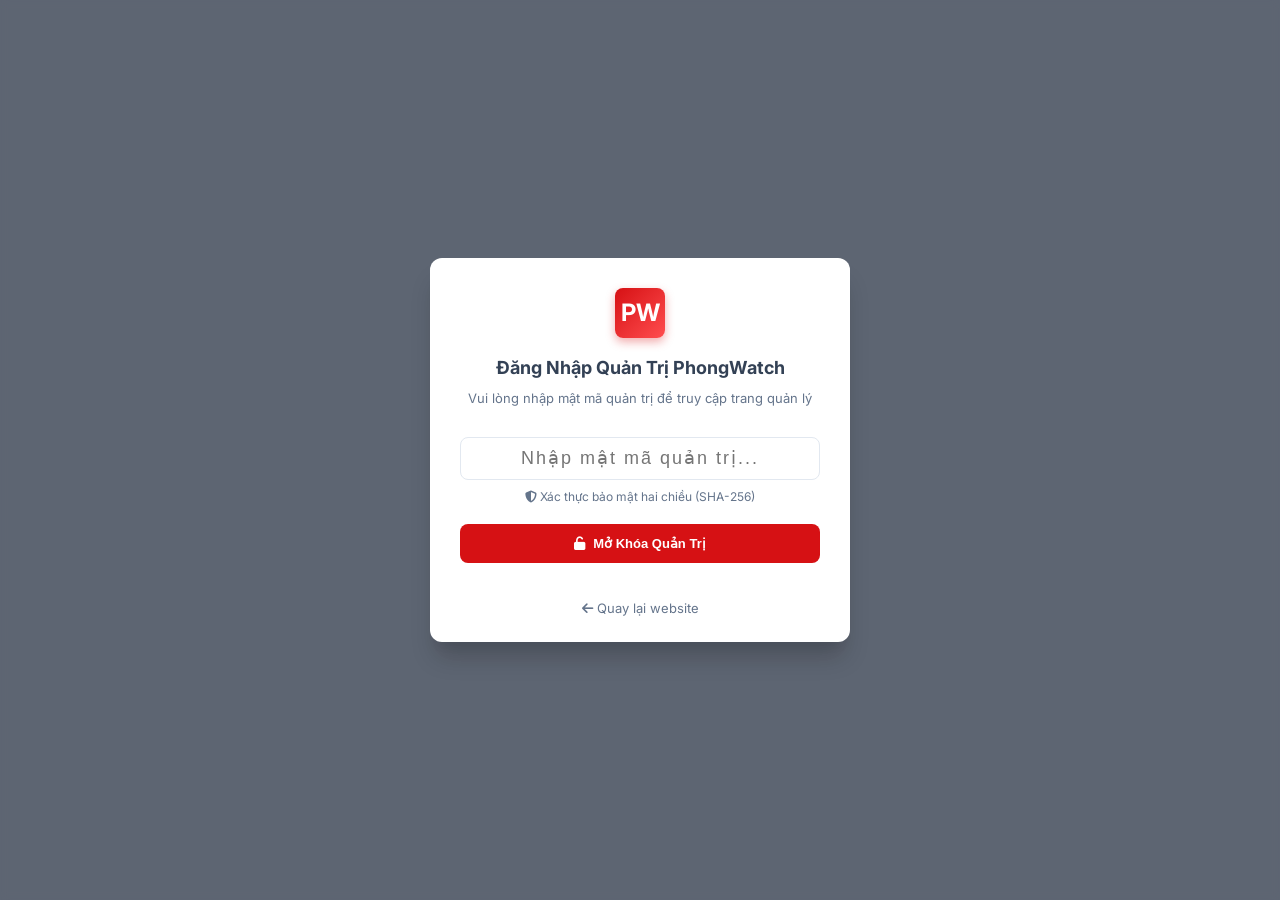
==== commit 6cc13018: "security: upgrade admin login with SHA-256 hash, rate limiting lockout, and layout isolation" ====
--- a/admin.html
+++ b/admin.html
@@ -33,9 +33,11 @@
           <input type="password" id="adminPasscodeInput" class="form-control" 
                  placeholder="Nhập mật mã quản trị..." style="text-align: center; font-size: 18px; letter-spacing: 2px;"
                  onkeydown="if(event.key === 'Enter') verifyAdminPasscode()">
-          <div class="form-help" style="margin-top: 8px;">Mật khẩu mặc định: <code class="code-badge">admin123</code></div>
-        </div>
-        <button class="btn btn-primary" style="width: 100%; padding: 12px;" onclick="verifyAdminPasscode()">
+          <div id="authAttemptsMsg" class="form-help" style="margin-top: 8px; color: var(--admin-text-muted);">
+            <i class="fa fa-shield-halved"></i> Xác thực bảo mật hai chiều (SHA-256)
+          </div>
+        </div>
+        <button class="btn btn-primary" id="btnAdminUnlock" style="width: 100%; padding: 12px;" onclick="verifyAdminPasscode()">
           <i class="fa fa-unlock"></i> Mở Khóa Quản Trị
         </button>
       </div>
@@ -48,9 +50,9 @@
   </div>
 
   <!-- ========================================================
-       MAIN ADMIN LAYOUT
+       MAIN ADMIN LAYOUT (HIDDEN UNTIL AUTHENTICATED)
        ======================================================== -->
-  <div class="admin-layout">
+  <div class="admin-layout" id="adminMainLayout" style="display: none;">
     
     <!-- Sidebar Navigation -->
     <aside class="admin-sidebar" id="adminSidebar">
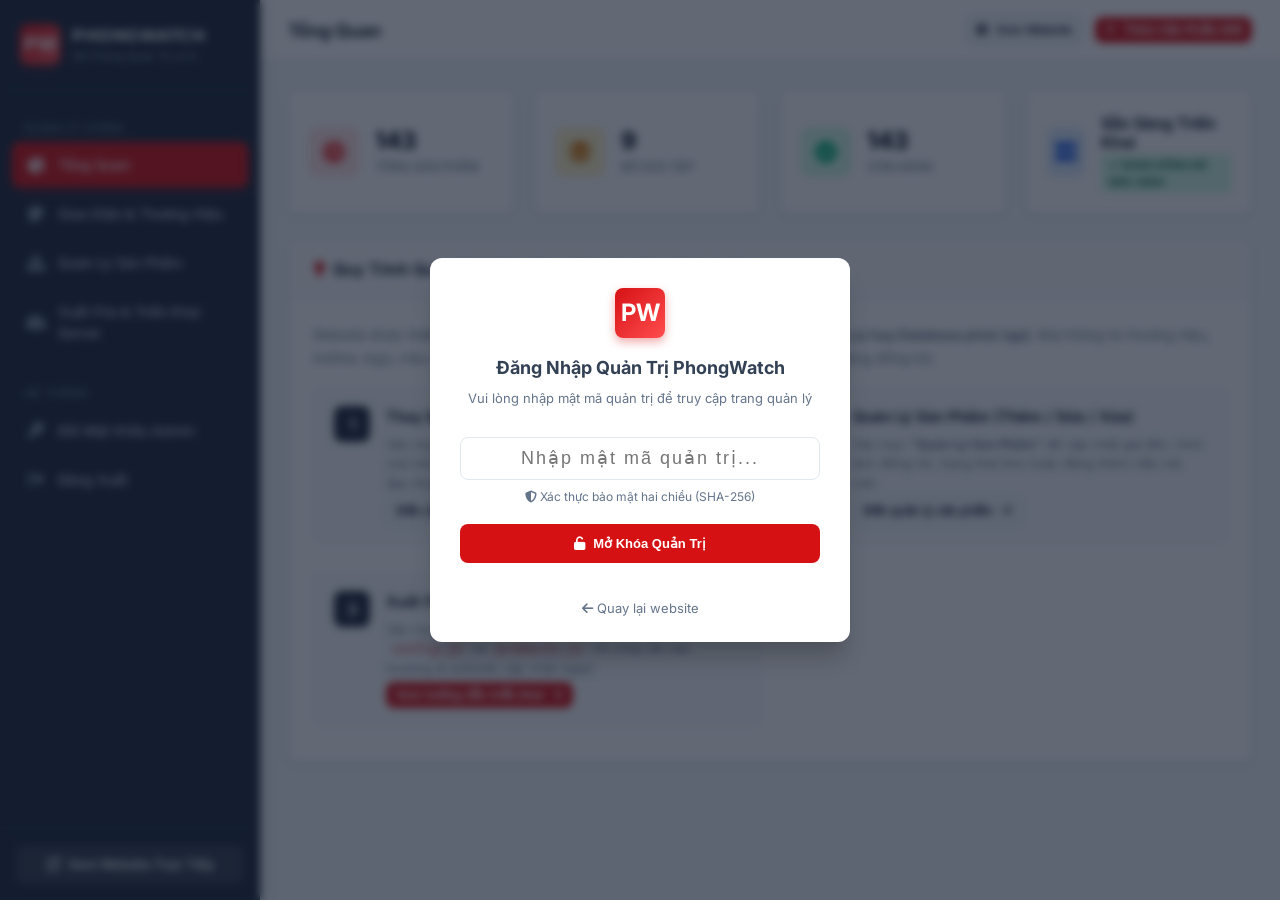
==== commit 607024ff: "fix: resolve admin blank screen after login and ensure proper DOM visibility" ====
--- a/admin.html
+++ b/admin.html
@@ -21,7 +21,7 @@
   <!-- ========================================================
        AUTH MODAL (PASSCODE LOGIN)
        ======================================================== -->
-  <div class="admin-modal-overlay" id="authModal">
+  <div class="admin-modal-overlay active" id="authModal">
     <div class="admin-modal" style="max-width: 420px; text-align: center;">
       <div class="admin-modal-header" style="justify-content: center; flex-direction: column; gap: 8px; border: none; padding-top: 30px;">
         <div class="sidebar-logo-icon" style="margin: 0 auto; width: 50px; height: 50px; font-size: 24px;">PW</div>
@@ -50,9 +50,9 @@
   </div>
 
   <!-- ========================================================
-       MAIN ADMIN LAYOUT (HIDDEN UNTIL AUTHENTICATED)
+       MAIN ADMIN LAYOUT
        ======================================================== -->
-  <div class="admin-layout" id="adminMainLayout" style="display: none;">
+  <div class="admin-layout" id="adminMainLayout">
     
     <!-- Sidebar Navigation -->
     <aside class="admin-sidebar" id="adminSidebar">
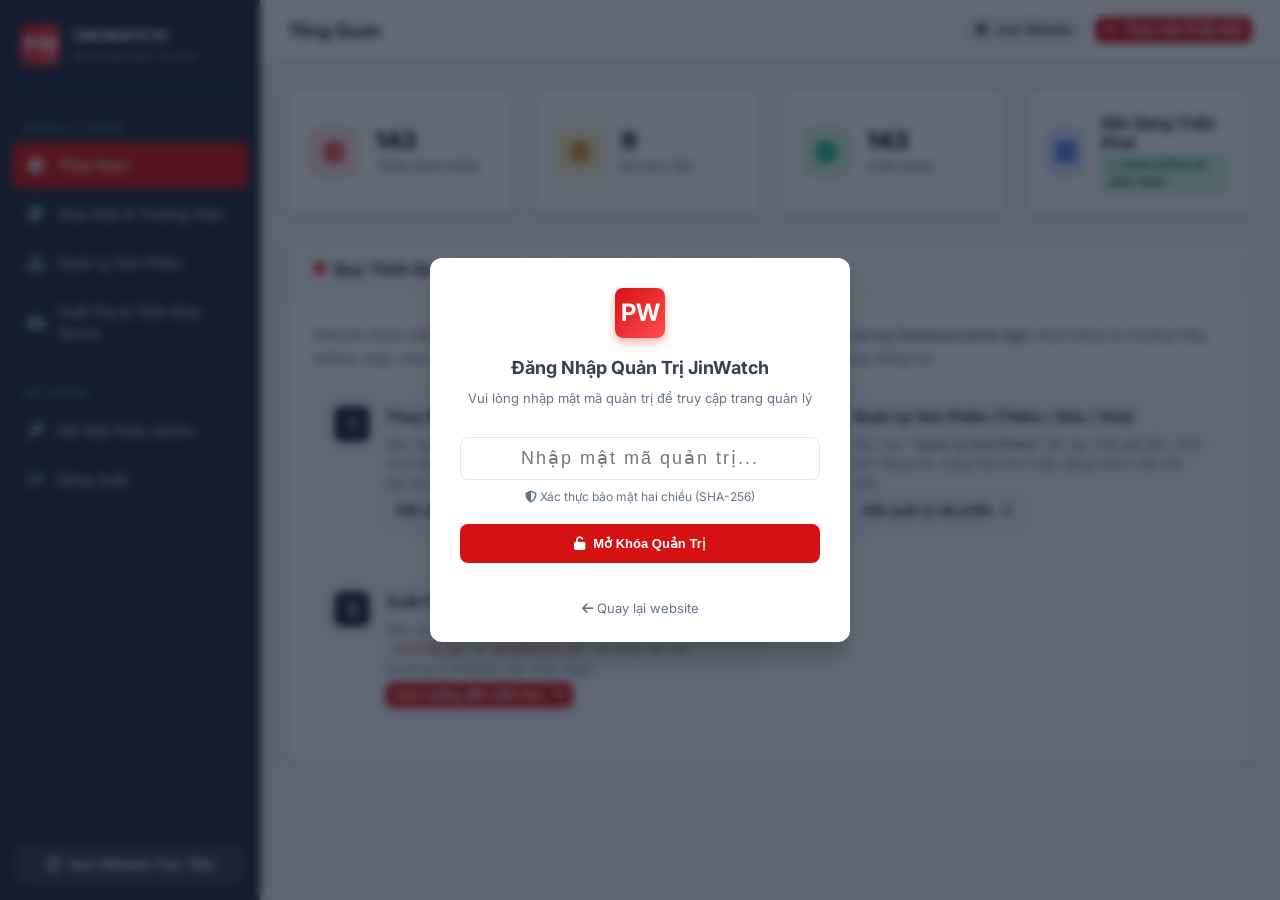
==== commit d561e9e7: "rebranding" ====
--- a/admin.html
+++ b/admin.html
@@ -3,7 +3,7 @@
 <head>
   <meta charset="UTF-8">
   <meta name="viewport" content="width=device-width, initial-scale=1.0">
-  <title>Quản Trị Hệ Thống – PhongWatch Control Panel</title>
+  <title>Quản Trị Hệ Thống – JinWatch Control Panel</title>
   
   <link rel="shortcut icon" href="assets/favicon.png" type="image/png">
   
@@ -25,7 +25,7 @@
     <div class="admin-modal" style="max-width: 420px; text-align: center;">
       <div class="admin-modal-header" style="justify-content: center; flex-direction: column; gap: 8px; border: none; padding-top: 30px;">
         <div class="sidebar-logo-icon" style="margin: 0 auto; width: 50px; height: 50px; font-size: 24px;">PW</div>
-        <h3 style="font-size: 18px; margin-top: 8px;">Đăng Nhập Quản Trị PhongWatch</h3>
+        <h3 style="font-size: 18px; margin-top: 8px;">Đăng Nhập Quản Trị JinWatch</h3>
         <p style="font-size: 13px; color: var(--admin-text-muted);">Vui lòng nhập mật mã quản trị để truy cập trang quản lý</p>
       </div>
       <div class="admin-modal-body" style="padding: 10px 30px 20px;">
@@ -59,7 +59,7 @@
       <div class="sidebar-header">
         <div class="sidebar-logo-icon">PW</div>
         <div class="sidebar-title">
-          <h2>PHONGWATCH</h2>
+          <h2>JINWATCH</h2>
           <span>Hệ Thống Quản Trị v2.0</span>
         </div>
       </div>
@@ -237,7 +237,7 @@
                     <input type="text" id="themePrimaryHex" class="form-control" style="width: 140px; font-family: monospace;" value="#d61114">
                   </div>
                   <div class="color-presets">
-                    <div class="color-chip" style="background:#d61114;" title="Đỏ PhongWatch (Ruby)" onclick="setPrimaryPreset('#d61114')"></div>
+                    <div class="color-chip" style="background:#d61114;" title="Đỏ Ruby Luxury" onclick="setPrimaryPreset('#d61114')"></div>
                     <div class="color-chip" style="background:#0f52ba;" title="Xanh Sapphire" onclick="setPrimaryPreset('#0f52ba')"></div>
                     <div class="color-chip" style="background:#1e2022;" title="Đen Huyền Bí" onclick="setPrimaryPreset('#1e2022')"></div>
                     <div class="color-chip" style="background:#0d7e5d;" title="Xanh Emerald" onclick="setPrimaryPreset('#0d7e5d')"></div>
@@ -292,7 +292,7 @@
               <div class="form-grid">
                 <div class="form-group">
                   <label>Tên Cửa Hàng / Thương Hiệu:</label>
-                  <input type="text" id="cfgBrandName" class="form-control" placeholder="PHONGWATCH">
+                  <input type="text" id="cfgBrandName" class="form-control" placeholder="Jin Watch">
                 </div>
 
                 <div class="form-group">
@@ -339,34 +339,34 @@
               <div class="form-grid">
                 <div class="form-group">
                   <label>Hotline Hiển Thị:</label>
-                  <input type="text" id="cfgHotline" class="form-control" placeholder="0888.477.774" oninput="autoSyncHotline(this.value)">
+                  <input type="text" id="cfgHotline" class="form-control" placeholder="0932.1234.73" oninput="autoSyncHotline(this.value)">
                   <div class="form-help">Tự động đồng bộ số quay và cập nhật toàn bộ nút Gọi trên website</div>
                 </div>
 
                 <div class="form-group">
                   <label>Hotline Quay Số (Không có dấu chấm):</label>
-                  <input type="text" id="cfgHotlineTel" class="form-control" placeholder="0888477774">
+                  <input type="text" id="cfgHotlineTel" class="form-control" placeholder="0932123473">
                 </div>
 
                 <div class="form-group">
                   <label>Số Zalo Hiển Thị:</label>
-                  <input type="text" id="cfgZalo" class="form-control" placeholder="0988.922.330" oninput="autoSyncZalo(this.value)">
+                  <input type="text" id="cfgZalo" class="form-control" placeholder="0845.0136.19" oninput="autoSyncZalo(this.value)">
                   <div class="form-help">Nhập số Zalo sẽ tự tạo link zalo.me và cập nhật tất cả nút Zalo trên web</div>
                 </div>
 
                 <div class="form-group">
                   <label>Link Nhắn Zalo:</label>
-                  <input type="text" id="cfgZaloLink" class="form-control" placeholder="https://zalo.me/0988922330">
+                  <input type="text" id="cfgZaloLink" class="form-control" placeholder="https://zalo.me/0845013619">
                 </div>
 
                 <div class="form-group">
                   <label>Email Hỗ Trợ Khách Hàng:</label>
-                  <input type="email" id="cfgEmail" class="form-control" placeholder="phongwatch.hcm@gmail.com">
+                  <input type="email" id="cfgEmail" class="form-control" placeholder="jinwatch.hcm@gmail.com">
                 </div>
 
                 <div class="form-group">
                   <label>Fanpage Facebook:</label>
-                  <input type="text" id="cfgFacebook" class="form-control" placeholder="https://www.facebook.com/PhongWatches" oninput="autoSyncFacebook(this.value)">
+                  <input type="text" id="cfgFacebook" class="form-control" placeholder="https://www.facebook.com/JinWatchPro" oninput="autoSyncFacebook(this.value)">
                 </div>
 
                 <div class="form-group" style="grid-column: 1 / -1;">
@@ -395,11 +395,11 @@
             <div class="card-body">
               <div class="form-group">
                 <label>Tiêu Đề Trang Chủ (Page Title):</label>
-                <input type="text" id="cfgSeoTitle" class="form-control" placeholder="Đồng Hồ Chính Hãng – PhongWatch">
+                <input type="text" id="cfgSeoTitle" class="form-control" placeholder="Đồng Hồ Chính Hãng – Jin Watch">
               </div>
               <div class="form-group">
                 <label>Mô Tả Trang Web (Meta Description):</label>
-                <textarea id="cfgSeoDesc" class="form-control" rows="3" placeholder="PhongWatch - Hệ thống phân phối đồng hồ chính hãng giá tốt tại Việt Nam..."></textarea>
+                <textarea id="cfgSeoDesc" class="form-control" rows="3" placeholder="Jin Watch - Hệ thống phân phối đồng hồ chính hãng giá tốt tại Việt Nam..."></textarea>
               </div>
               <div class="form-group">
                 <label>Từ Khóa SEO (Keywords):</label>
@@ -570,7 +570,7 @@
                   <div class="form-group" style="margin: 0;">
                     <label style="font-size: 12px; font-weight: 600; color: #475569; display: flex; justify-content: space-between;">
                       <span>GitHub Personal Access Token (PAT):</span>
-                      <a href="https://github.com/settings/tokens/new?scopes=repo&description=PhongWatch_Admin_Deploy" target="_blank" rel="noopener noreferrer" style="color: var(--admin-info); text-decoration: underline; font-weight: 400;">
+                      <a href="https://github.com/settings/tokens/new?scopes=repo&description=JinWatch_Admin_Deploy" target="_blank" rel="noopener noreferrer" style="color: var(--admin-info); text-decoration: underline; font-weight: 400;">
                         Tạo token nhanh (30s)
                       </a>
                     </label>
@@ -609,7 +609,7 @@
                       Chờ lệnh...
                     </span>
                   </div>
-                  <div class="cf-terminal-log" id="cfDeployTerminal">PhongWatch Deploy System v2.0 ready.
+                  <div class="cf-terminal-log" id="cfDeployTerminal">JinWatch Deploy System v2.0 ready.
 Nhấn nút "ĐẨY CONFIG LÊN GITHUB & AUTO DEPLOY" để tự động cập nhật website lên Cloudflare Pages.</div>
                 </div>
 
@@ -757,7 +757,7 @@
                 <div class="deploy-step-number"><i class="fa fa-terminal" style="font-size: 14px;"></i></div>
                 <div class="deploy-step-content">
                   <h4>Chạy Trên VPS Linux (Nginx / Apache)</h4>
-                  <p>1. Copy toàn bộ website vào thư mục <code class="code-badge">/var/www/html/phongwatch</code>.</p>
+                  <p>1. Copy toàn bộ website vào thư mục <code class="code-badge">/var/www/html/jinwatch</code>.</p>
                   <p>2. Trỏ VirtualHost của Nginx hoặc Apache tới thư mục đó.</p>
                 </div>
               </div>
--- a/css/admin.css
+++ b/css/admin.css
@@ -1,5 +1,5 @@
 /* ========================================================
-   PHONGWATCH ADMIN CONTROL PANEL
+   JINWATCH ADMIN CONTROL PANEL
    Dedicated Dashboard Stylesheet (css/admin.css)
    ======================================================== */
 
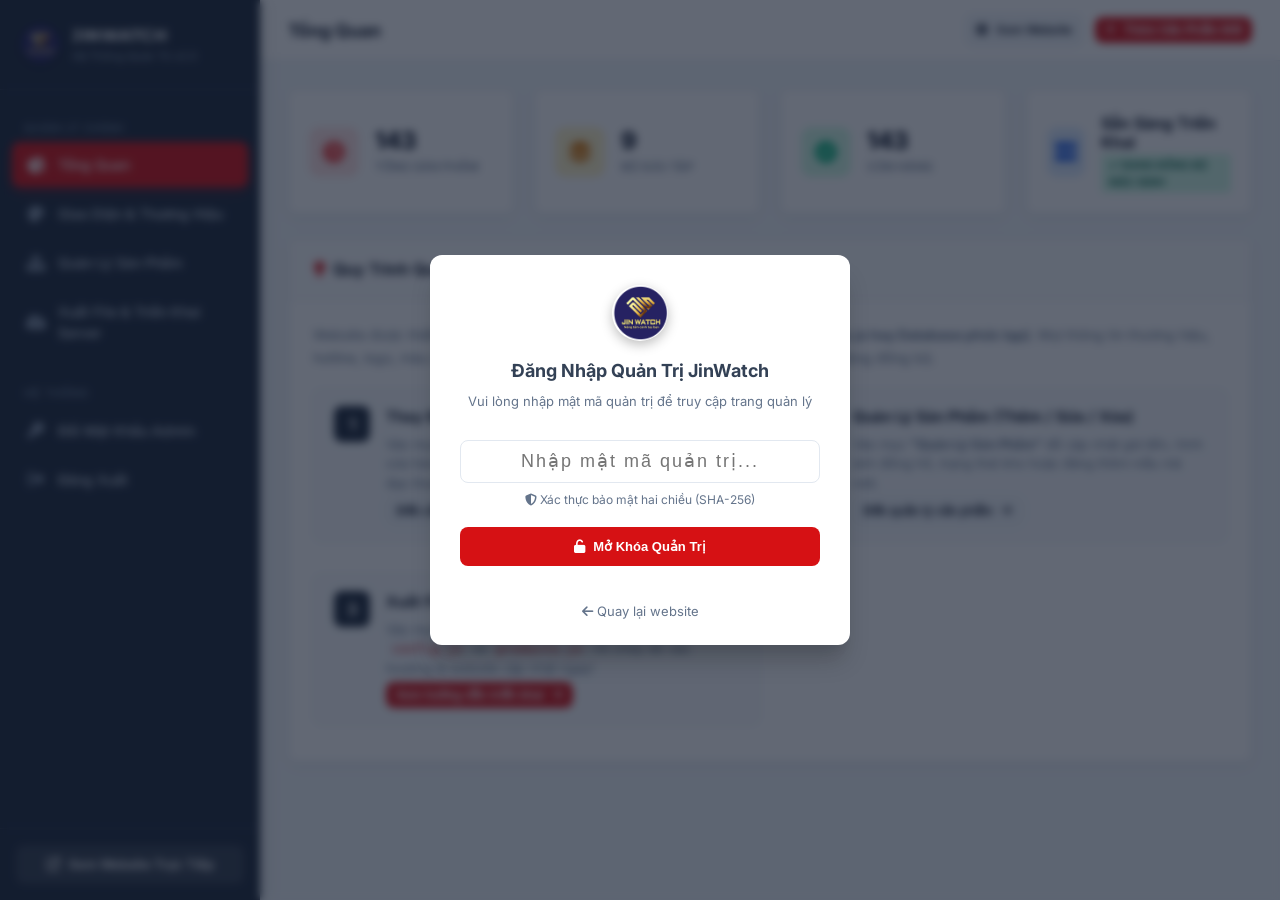
==== commit e4d6e457: "change logo,favicon" ====
--- a/admin.html
+++ b/admin.html
@@ -24,7 +24,7 @@
   <div class="admin-modal-overlay active" id="authModal">
     <div class="admin-modal" style="max-width: 420px; text-align: center;">
       <div class="admin-modal-header" style="justify-content: center; flex-direction: column; gap: 8px; border: none; padding-top: 30px;">
-        <div class="sidebar-logo-icon" style="margin: 0 auto; width: 50px; height: 50px; font-size: 24px;">PW</div>
+        <img src="assets/favicon.png" alt="JinWatch" style="margin: 0 auto; width: 56px; height: 56px; border-radius: 50%; box-shadow: 0 4px 12px rgba(0,0,0,0.25);">
         <h3 style="font-size: 18px; margin-top: 8px;">Đăng Nhập Quản Trị JinWatch</h3>
         <p style="font-size: 13px; color: var(--admin-text-muted);">Vui lòng nhập mật mã quản trị để truy cập trang quản lý</p>
       </div>
@@ -57,7 +57,7 @@
     <!-- Sidebar Navigation -->
     <aside class="admin-sidebar" id="adminSidebar">
       <div class="sidebar-header">
-        <div class="sidebar-logo-icon">PW</div>
+        <img src="assets/favicon.png" alt="JinWatch" style="width: 40px; height: 40px; border-radius: 50%; object-fit: cover; box-shadow: 0 2px 8px rgba(0,0,0,0.3);">
         <div class="sidebar-title">
           <h2>JINWATCH</h2>
           <span>Hệ Thống Quản Trị v2.0</span>
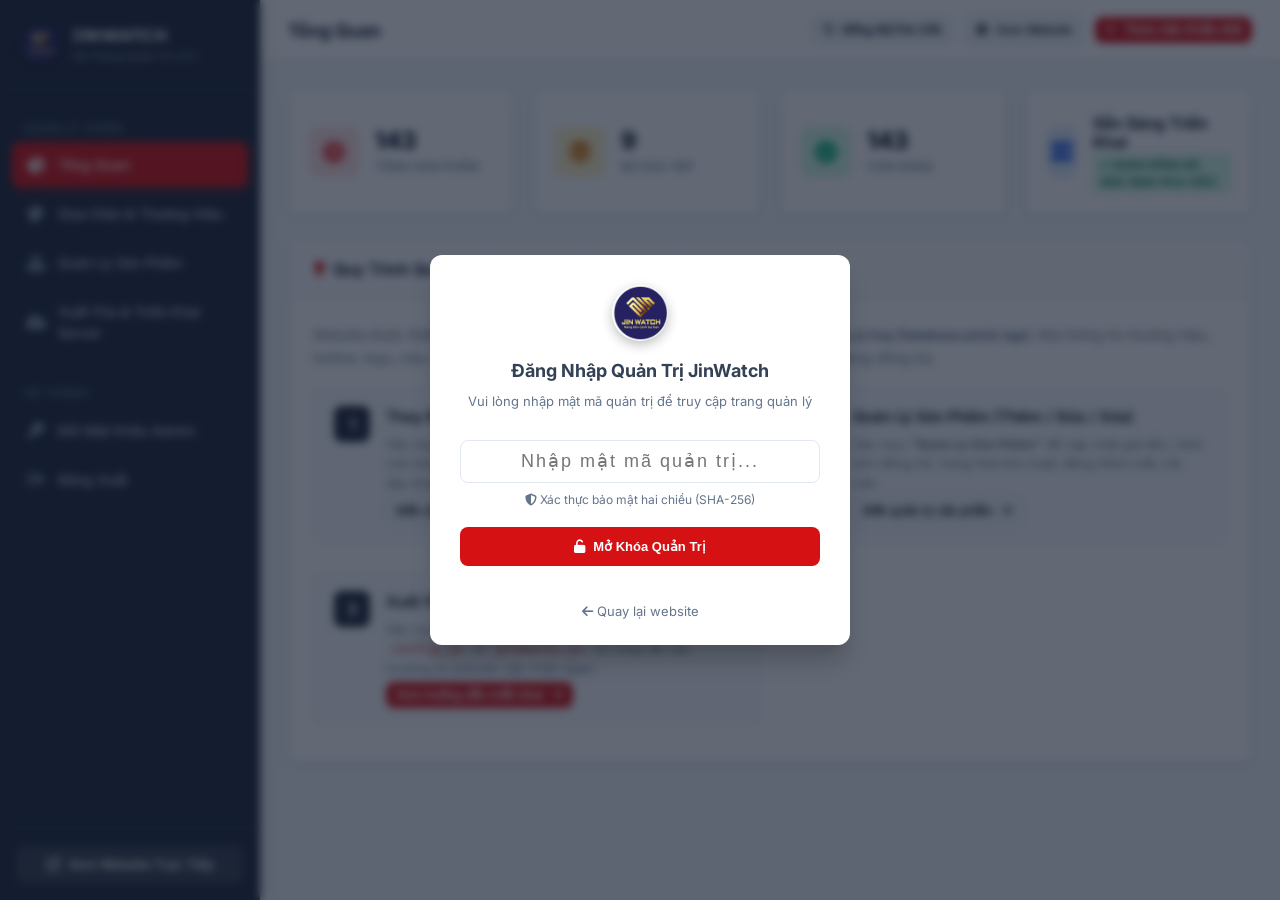
==== commit a9e51246: "fix(admin,config): add config versioning, purge stale localStorage override, and add sync default bu" ====
--- a/admin.html
+++ b/admin.html
@@ -114,6 +114,9 @@
         </div>
 
         <div class="topbar-actions">
+          <button class="btn btn-secondary btn-sm" onclick="clearAllDraftOverrides()" title="Xóa bộ nhớ tạm (Đồng bộ lại từ file config.js và products.js gốc)">
+            <i class="fa fa-rotate-left"></i> Đồng Bộ File Gốc
+          </button>
           <a href="index.html" target="_blank" class="btn btn-secondary btn-sm" title="Xem website">
             <i class="fa fa-globe"></i> Xem Website
           </a>
@@ -410,8 +413,8 @@
 
           <!-- Save Actions -->
           <div style="display: flex; gap: 12px; justify-content: flex-end; margin-bottom: 40px;">
-            <button class="btn btn-secondary" onclick="resetConfigToDefault()">
-              <i class="fa fa-rotate-left"></i> Khôi Phục Mặc Định
+            <button class="btn btn-secondary" onclick="resetConfigToDefault()" title="Khôi phục lại giao diện theo file config.js gốc">
+              <i class="fa fa-rotate-left"></i> Khôi Phục config.js Gốc
             </button>
             <button class="btn btn-primary" onclick="saveThemeAndBrandConfig()" style="padding: 12px 28px; font-size: 14px;">
               <i class="fa fa-floppy-disk"></i> Lưu Cấu Hình Giao Diện
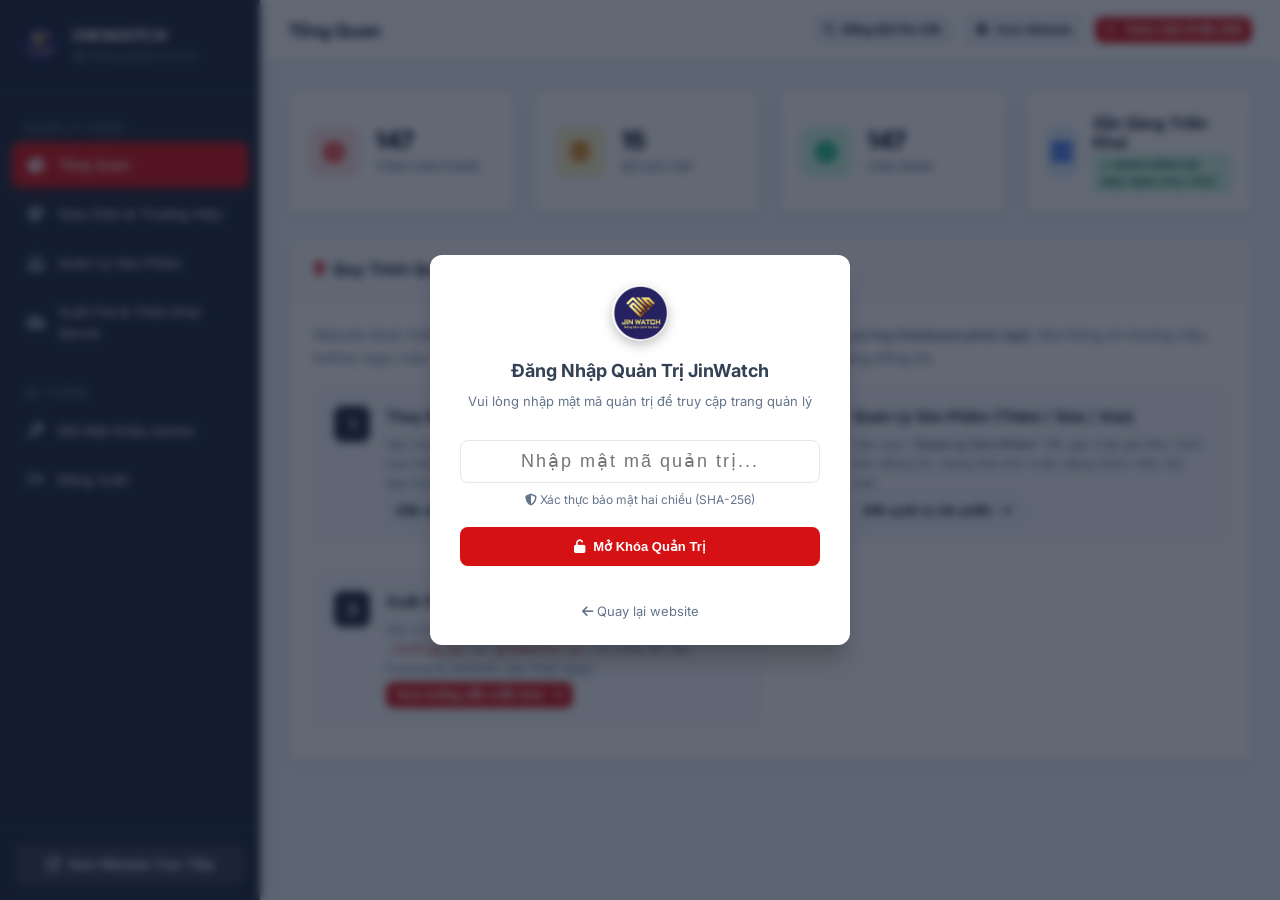
==== commit 5d242673: "add 2 news band" ====
--- a/admin.html
+++ b/admin.html
@@ -275,7 +275,7 @@
                 <div class="preview-bar" id="previewHeaderBar">
                   <div style="display: flex; align-items: center; gap: 8px;">
                     <i class="fa fa-gem" id="previewGoldText" style="color: #c89b3c;"></i>
-                    <strong style="font-size: 13px;">MEN'S WATCH - ĐỒNG HỒ CHÍNH HÃNG</strong>
+                    <strong style="font-size: 13px;">JIN WATCH - ĐỒNG HỒ CHÍNH HÃNG</strong>
                   </div>
                   <div class="preview-buttons">
                     <span id="previewPrimaryBadge" style="background-color: #d61114; color: #fff; padding: 2px 8px; border-radius: 4px; font-size: 11px; font-weight: 700;">-24% SALE</span>
@@ -305,7 +305,7 @@
 
                 <div class="form-group" style="grid-column: 1 / -1;">
                   <label>Slogan Đầu Trang (Header Topbar):</label>
-                  <input type="text" id="cfgSlogan" class="form-control" placeholder="Men's Watch - Đồng Hồ Chính Hãng Giá Tốt">
+                  <input type="text" id="cfgSlogan" class="form-control" placeholder="Jin Watch - Đồng Hồ Chính Hãng Giá Tốt">
                 </div>
 
                 <div class="form-group">
@@ -449,7 +449,7 @@
 
                 <div style="display: flex; gap: 8px; flex-wrap: wrap;">
                   <!-- Vendor filter -->
-                  <select id="filterVendorSelect" class="form-control" style="width: 160px;">
+                  <select id="filterVendorSelect" class="form-control" style="width: 170px;">
                     <option value="all">Tất cả thương hiệu</option>
                     <option value="OLYM PIANUS">OLYM PIANUS</option>
                     <option value="CARNIVAL">CARNIVAL</option>
@@ -458,11 +458,13 @@
                     <option value="CITIZEN">CITIZEN</option>
                     <option value="ORIENT">ORIENT</option>
                     <option value="TISSOT">TISSOT</option>
+                    <option value="MOVADO">MOVADO</option>
+                    <option value="SALVATORE FERRAGAMO">SALVATORE FERRAGAMO</option>
                     <option value="ALEXANDER FERROS">ALEXANDER FERROS</option>
                   </select>
 
                   <!-- Collection filter -->
-                  <select id="filterCollectionSelect" class="form-control" style="width: 170px;">
+                  <select id="filterCollectionSelect" class="form-control" style="width: 190px;">
                     <option value="all">Tất cả danh mục</option>
                     <option value="OLYM PIANUS">OLYM PIANUS</option>
                     <option value="ALEXANDER FERROS">ALEXANDER FERROS</option>
@@ -472,11 +474,25 @@
                     <option value="SEIKO">SEIKO</option>
                     <option value="SUN AND MOON">SUN AND MOON</option>
                     <option value="TISSOT - THUỴ SỸ">TISSOT - THUỴ SỸ</option>
+                    <option value="MOVADO">MOVADO</option>
+                    <option value="ĐỒNG HỒ MOVADO NAM">ĐỒNG HỒ MOVADO NAM</option>
+                    <option value="ĐỒNG HỒ MOVADO NỮ">ĐỒNG HỒ MOVADO NỮ</option>
+                    <option value="SALVATORE FERRAGAMO">SALVATORE FERRAGAMO</option>
+                    <option value="ĐỒNG HỒ SALVATORE FERRAGAMO NAM">ĐỒNG HỒ SALVATORE FERRAGAMO NAM</option>
+                    <option value="ĐỒNG HỒ SALVATORE FERRAGAMO NỮ">ĐỒNG HỒ SALVATORE FERRAGAMO NỮ</option>
                     <option value="ĐỒNG HỒ NỮ">ĐỒNG HỒ NỮ</option>
                   </select>
 
+                  <!-- Gender filter -->
+                  <select id="filterGenderSelect" class="form-control" style="width: 135px;">
+                    <option value="all">Tất cả giới tính</option>
+                    <option value="Nam">Đồng hồ Nam</option>
+                    <option value="Nữ">Đồng hồ Nữ</option>
+                    <option value="Đôi">Cặp đôi</option>
+                  </select>
+
                   <!-- Stock filter -->
-                  <select id="filterStockSelect" class="form-control" style="width: 130px;">
+                  <select id="filterStockSelect" class="form-control" style="width: 120px;">
                     <option value="all">Tất cả kho</option>
                     <option value="in_stock">Còn hàng</option>
                     <option value="out_of_stock">Tạm hết</option>
@@ -804,6 +820,8 @@
               <option value="CITIZEN">CITIZEN</option>
               <option value="ORIENT">ORIENT</option>
               <option value="TISSOT">TISSOT</option>
+              <option value="MOVADO">MOVADO</option>
+              <option value="SALVATORE FERRAGAMO">SALVATORE FERRAGAMO</option>
               <option value="ALEXANDER FERROS">ALEXANDER FERROS</option>
               <option value="ĐỒNG HỒ NỮ">ĐỒNG HỒ NỮ</option>
             </select>
@@ -827,6 +845,12 @@
               <option value="SEIKO">SEIKO</option>
               <option value="SUN AND MOON">SUN AND MOON</option>
               <option value="TISSOT - THUỴ SỸ">TISSOT - THUỴ SỸ</option>
+              <option value="MOVADO">MOVADO</option>
+              <option value="ĐỒNG HỒ MOVADO NAM">ĐỒNG HỒ MOVADO NAM</option>
+              <option value="ĐỒNG HỒ MOVADO NỮ">ĐỒNG HỒ MOVADO NỮ</option>
+              <option value="SALVATORE FERRAGAMO">SALVATORE FERRAGAMO</option>
+              <option value="ĐỒNG HỒ SALVATORE FERRAGAMO NAM">ĐỒNG HỒ SALVATORE FERRAGAMO NAM</option>
+              <option value="ĐỒNG HỒ SALVATORE FERRAGAMO NỮ">ĐỒNG HỒ SALVATORE FERRAGAMO NỮ</option>
               <option value="ĐỒNG HỒ NỮ">ĐỒNG HỒ NỮ</option>
             </select>
           </div>
